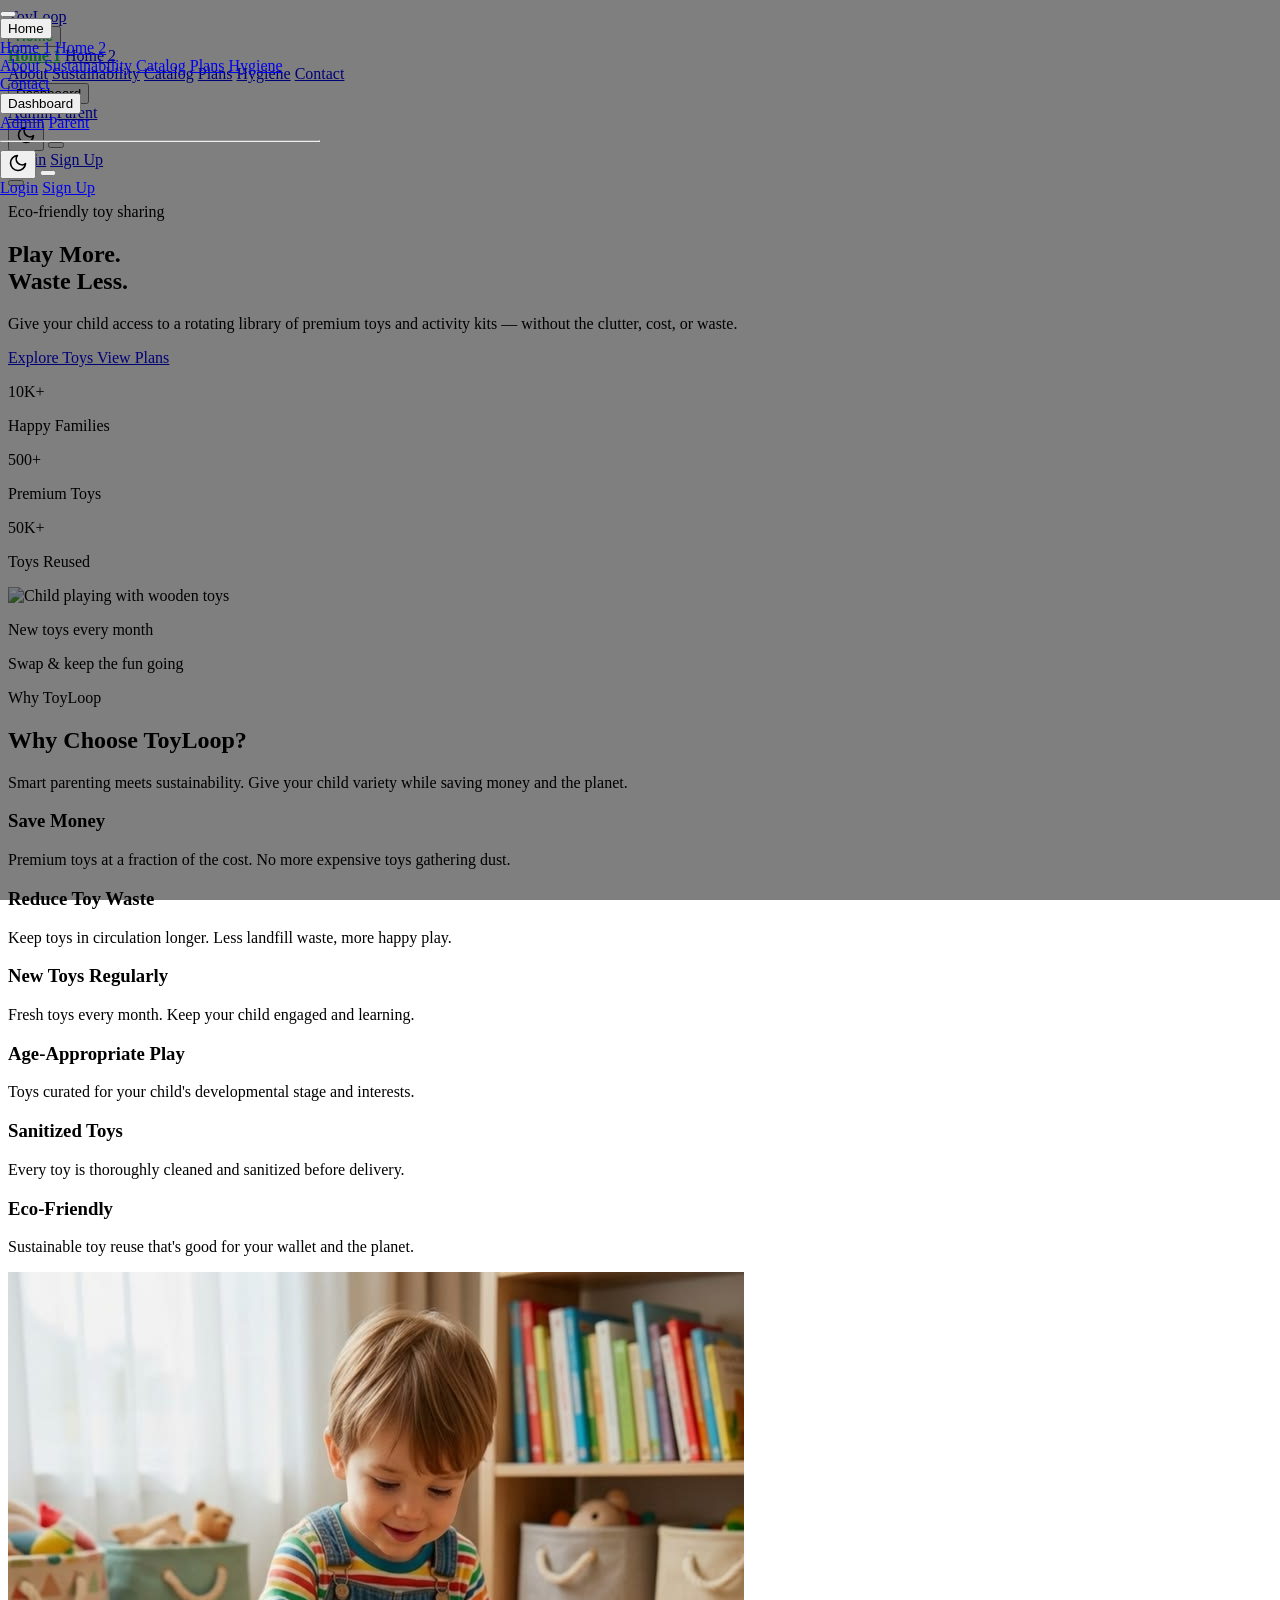
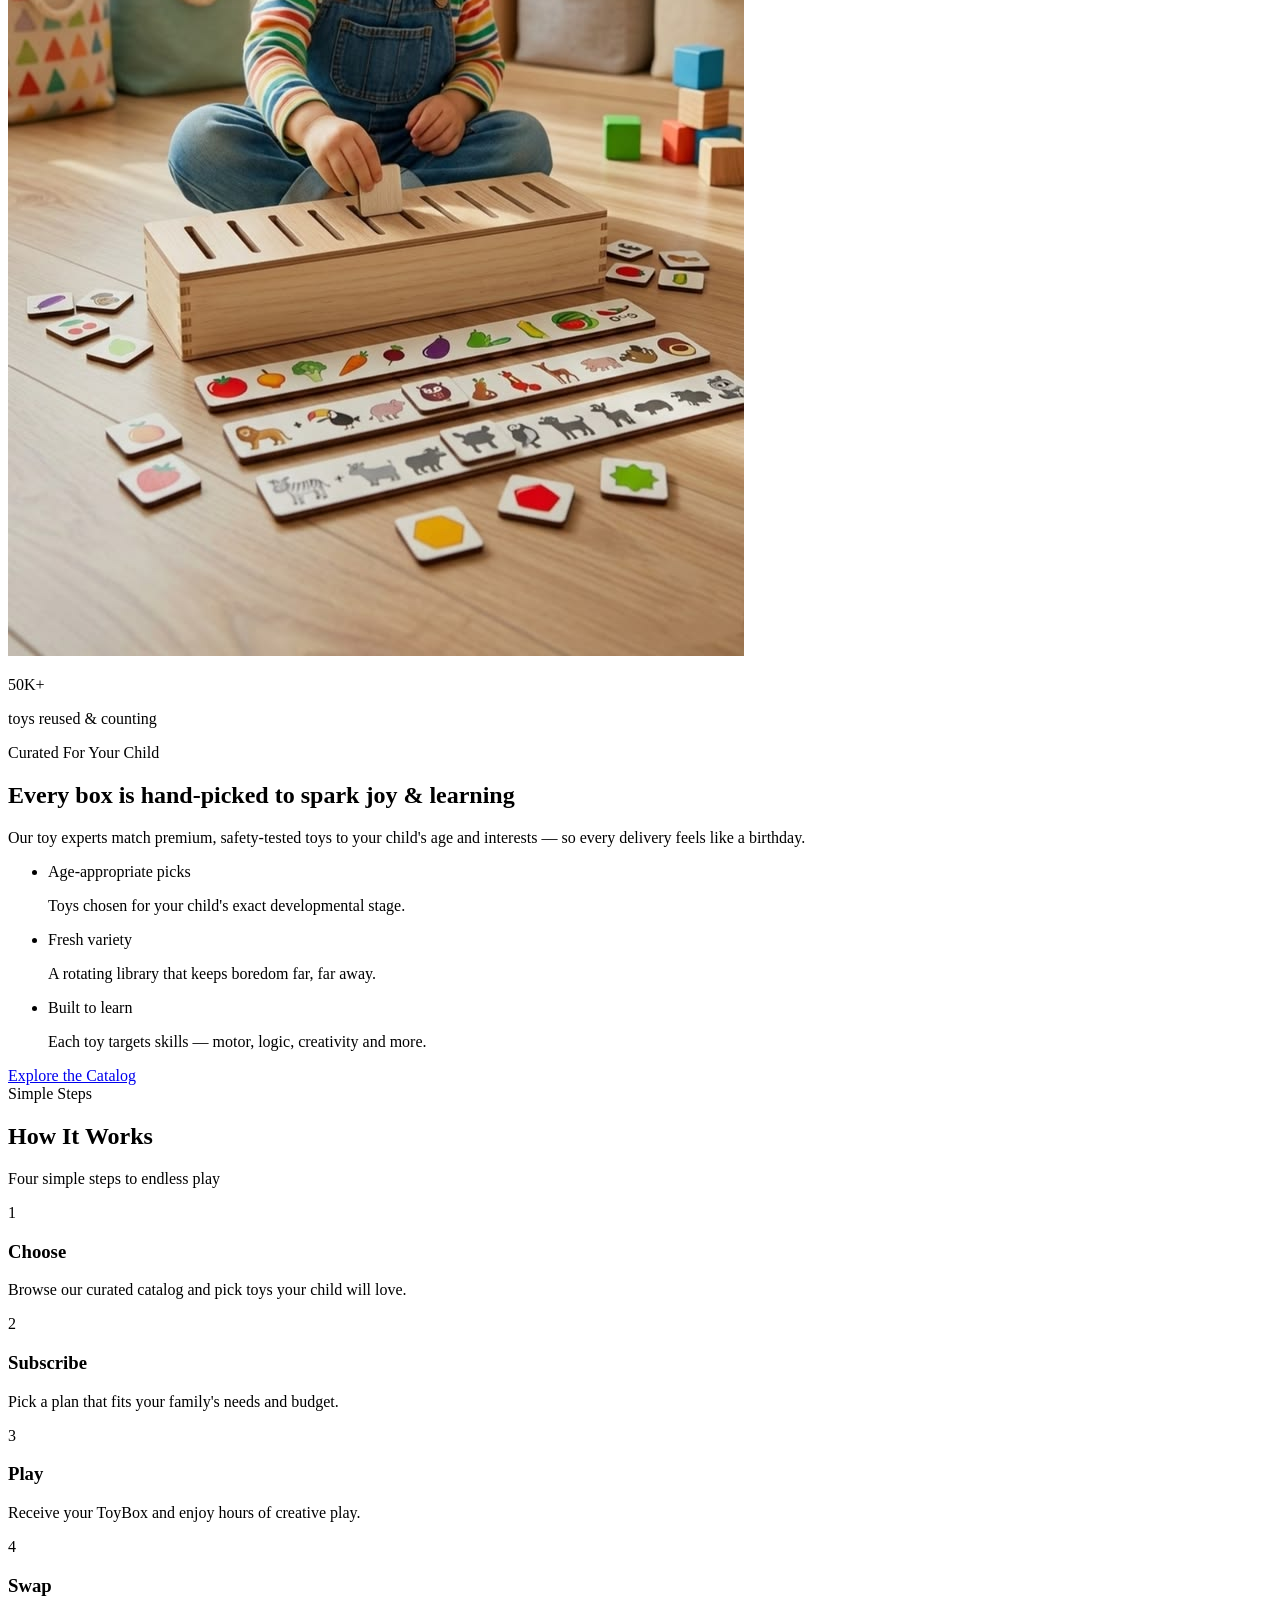
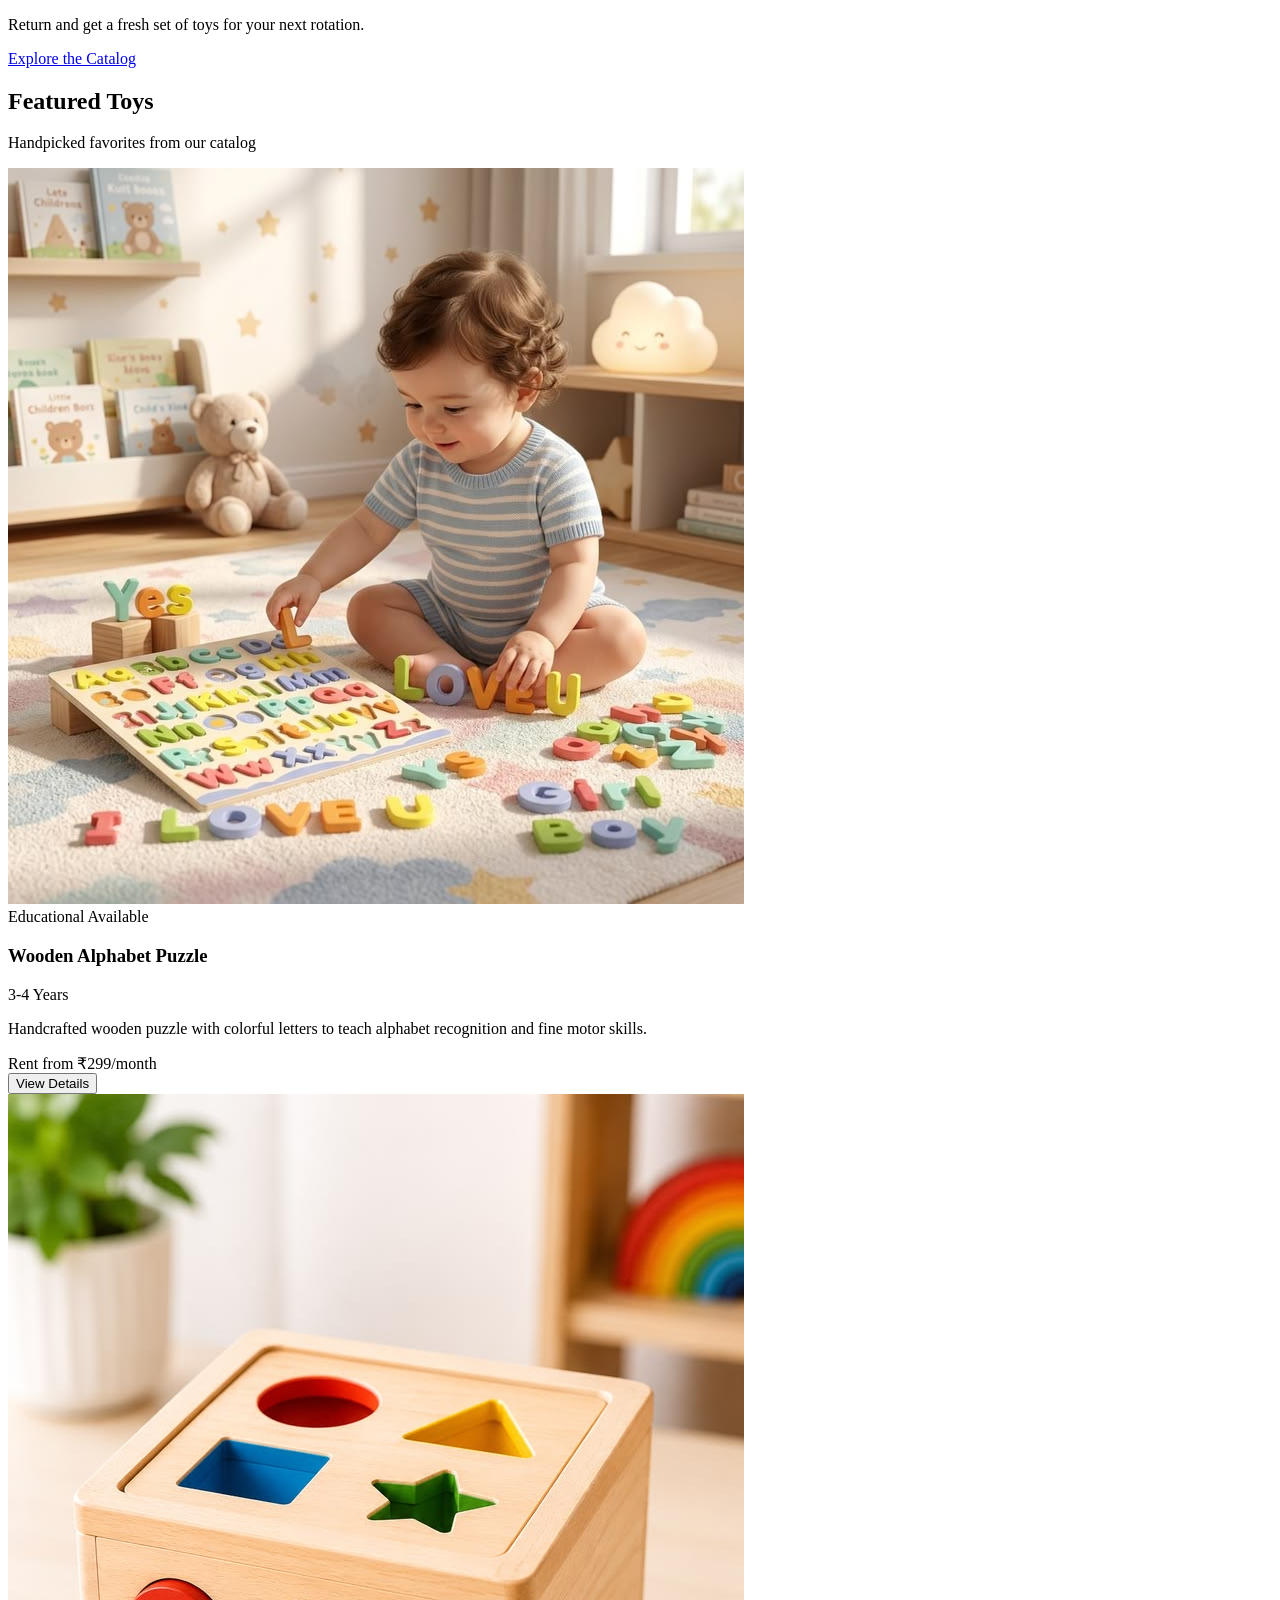
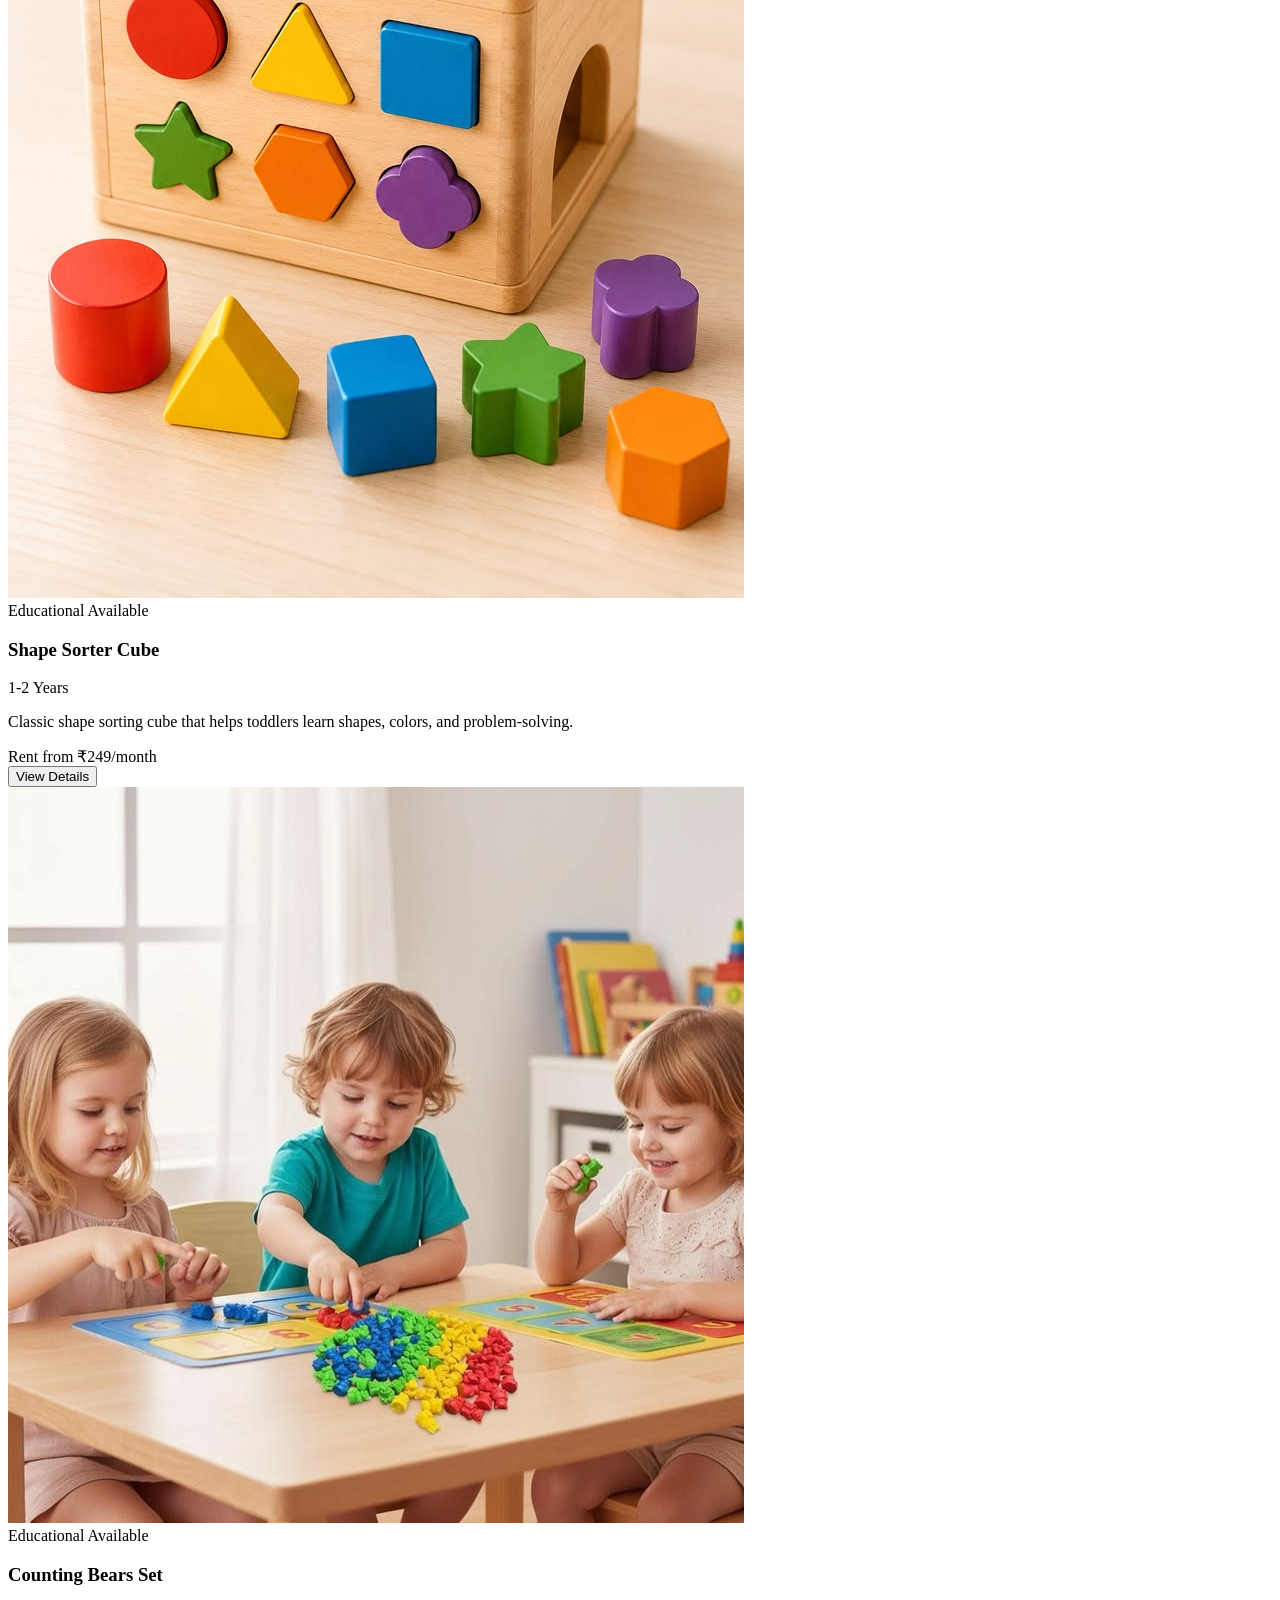
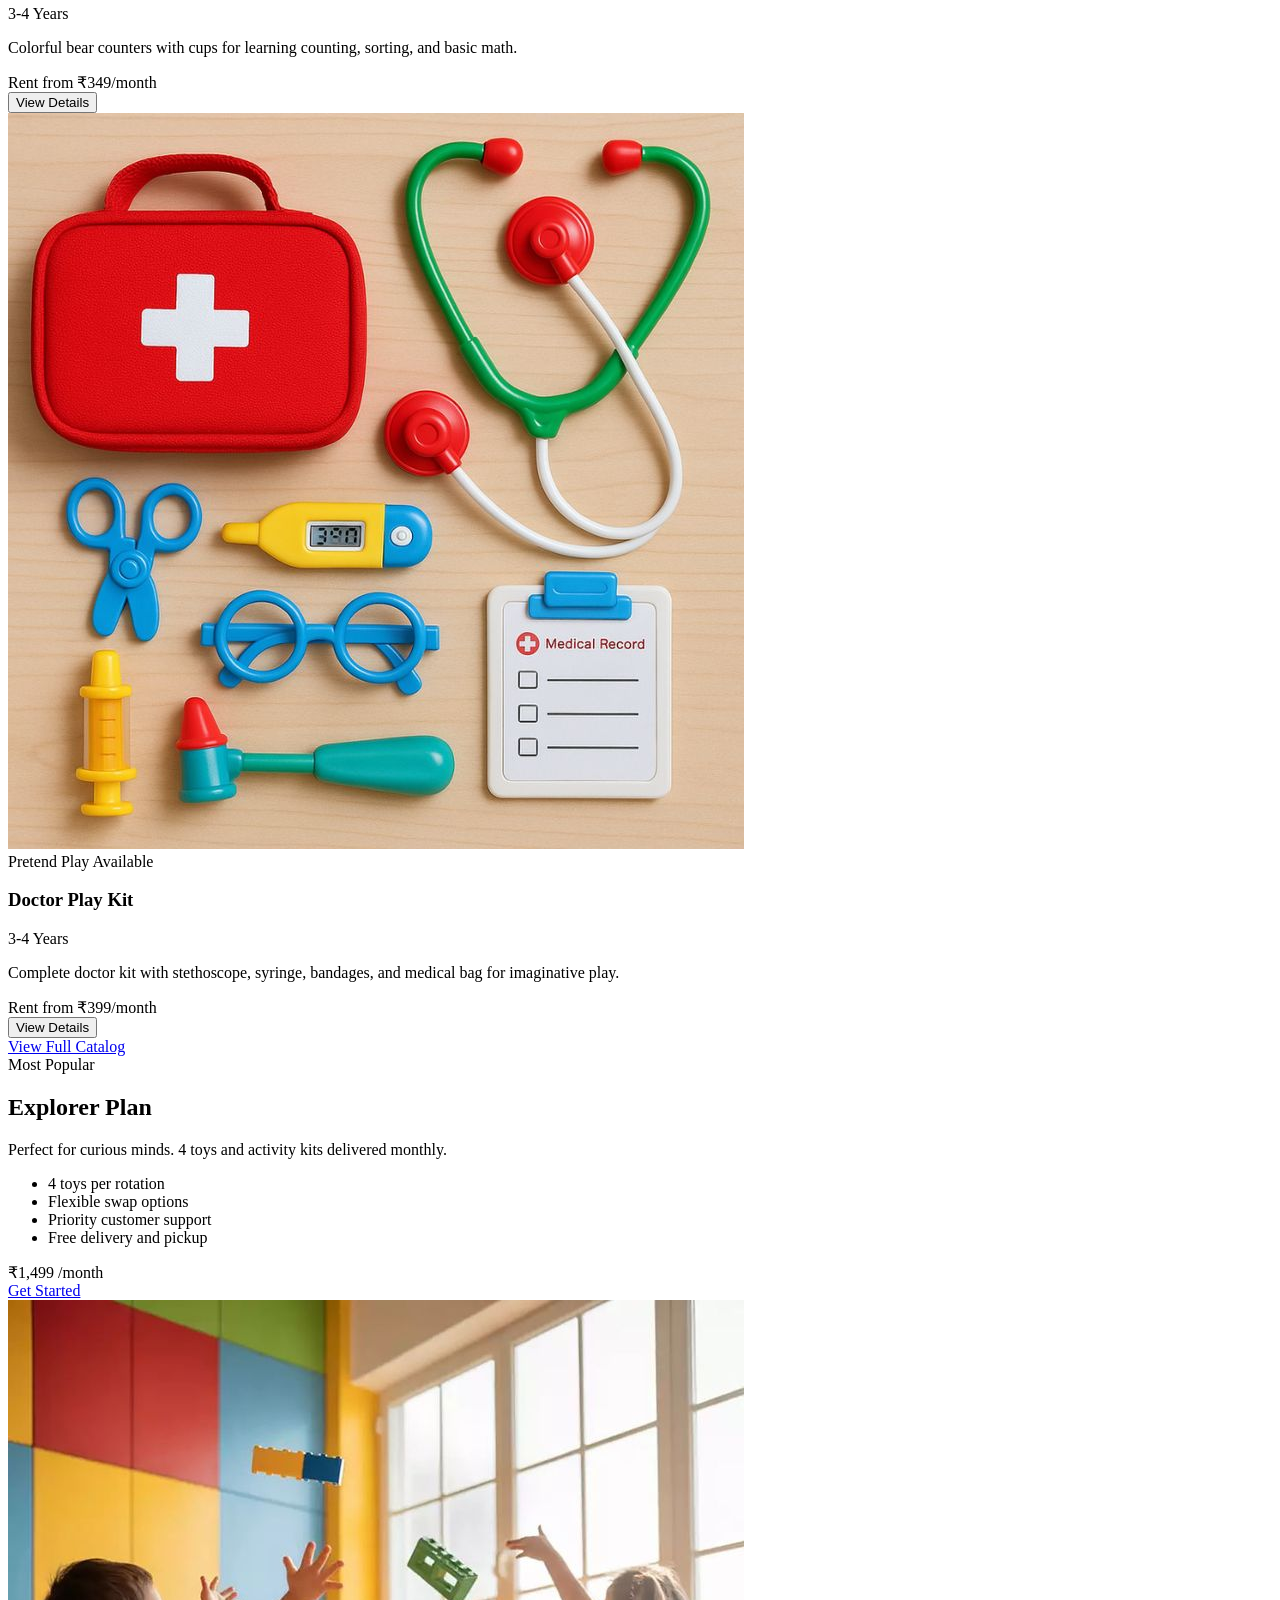
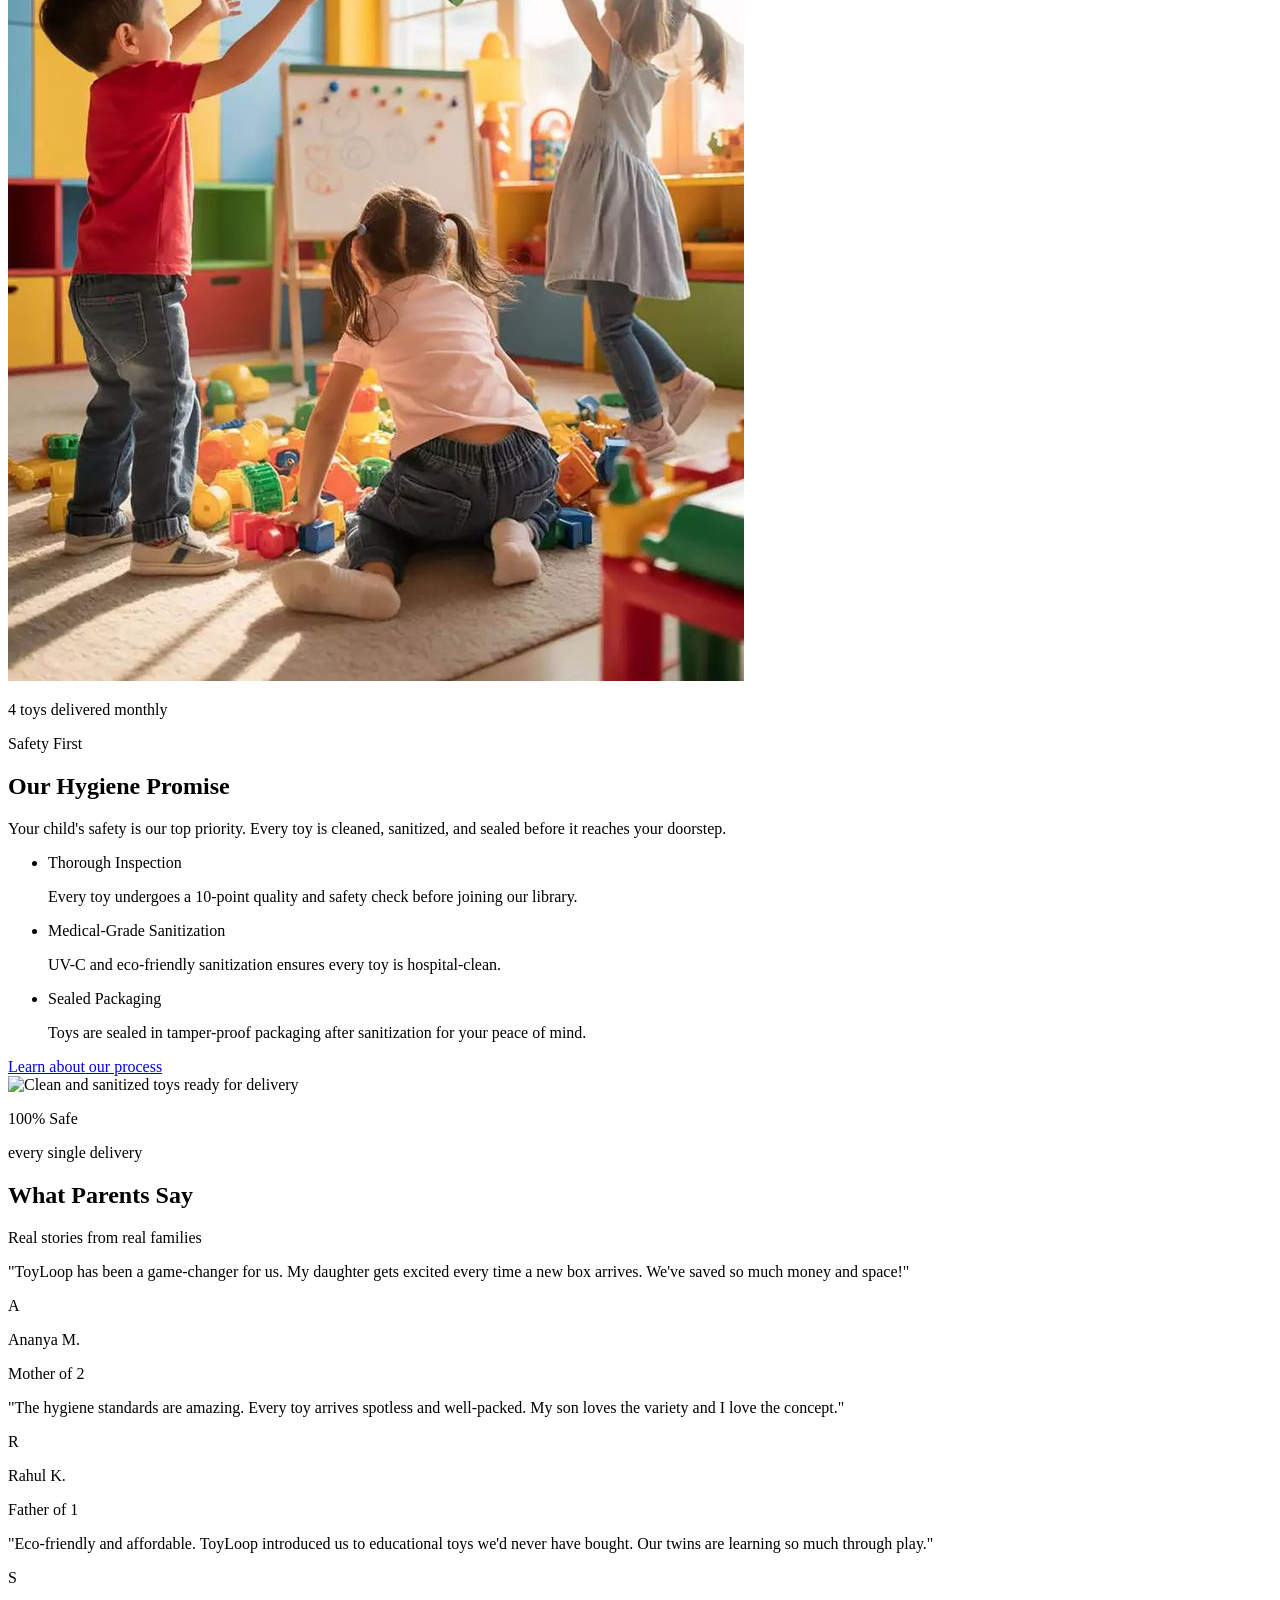
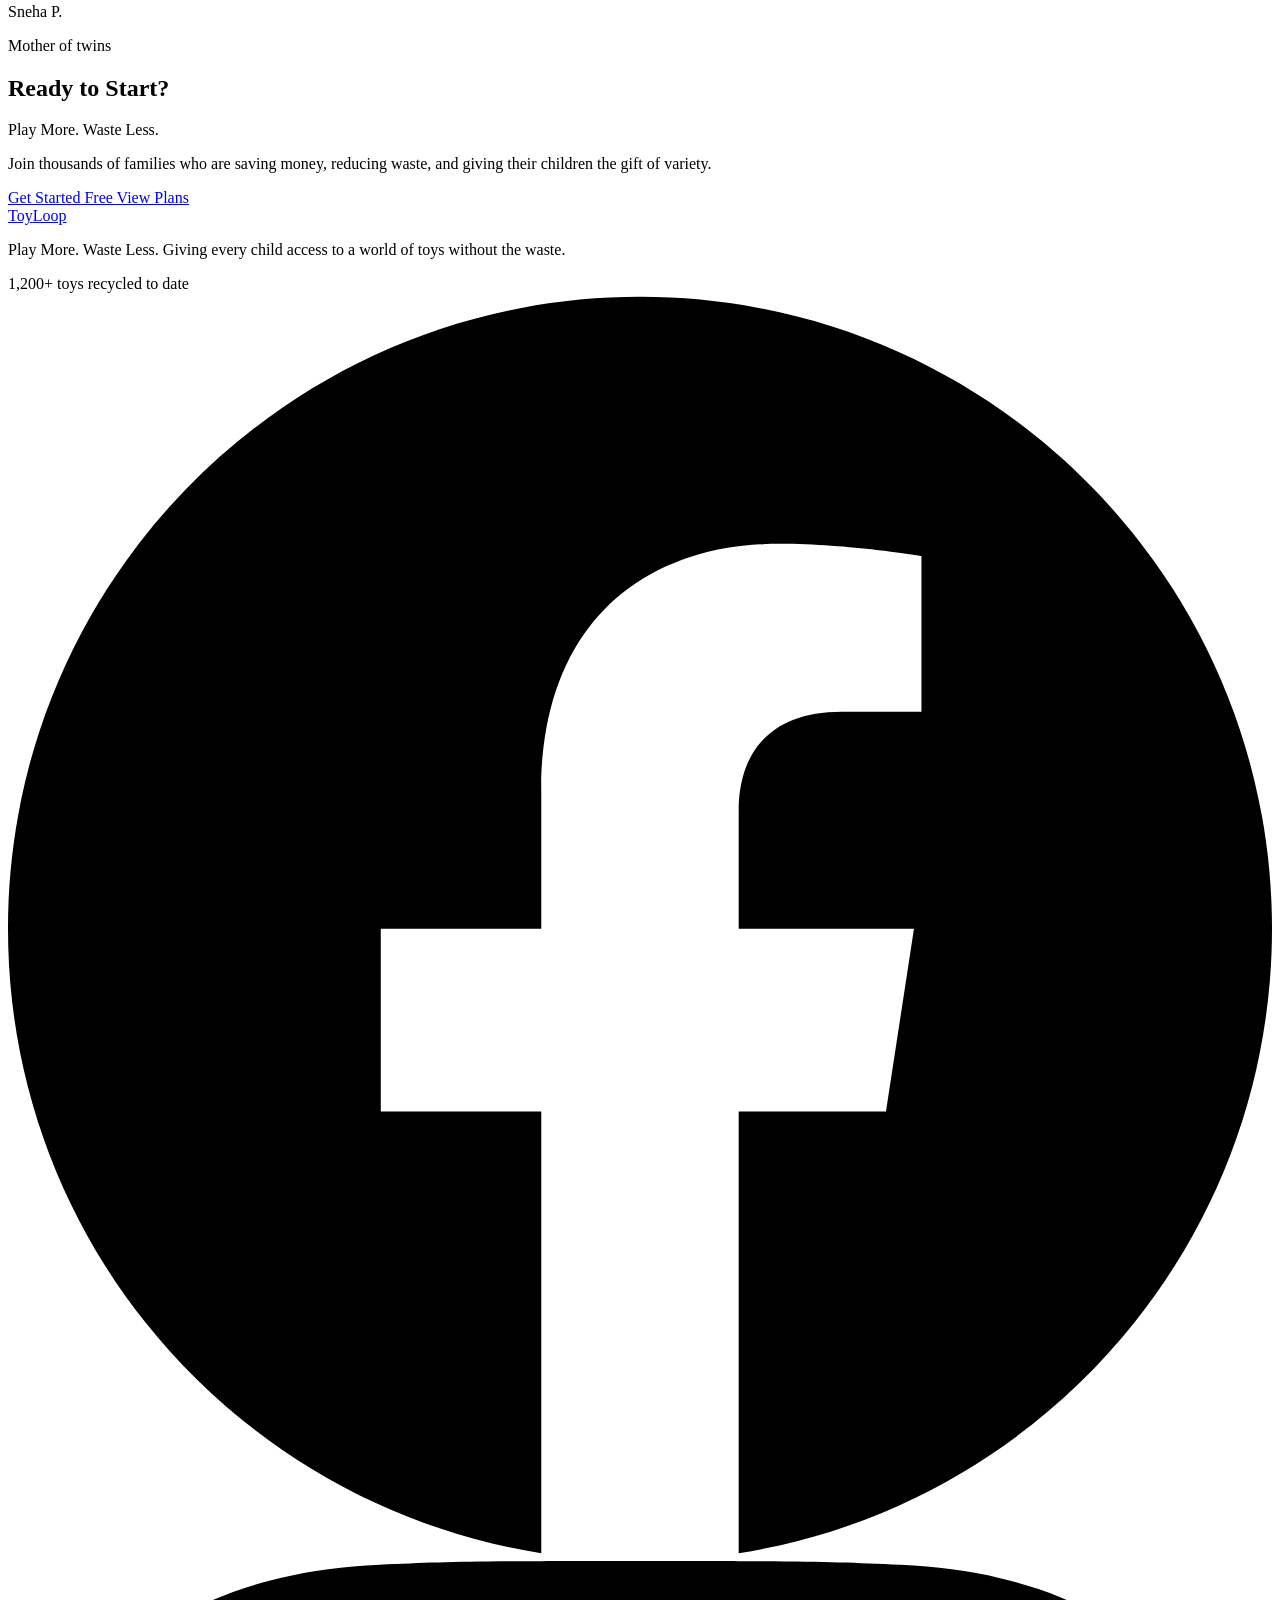
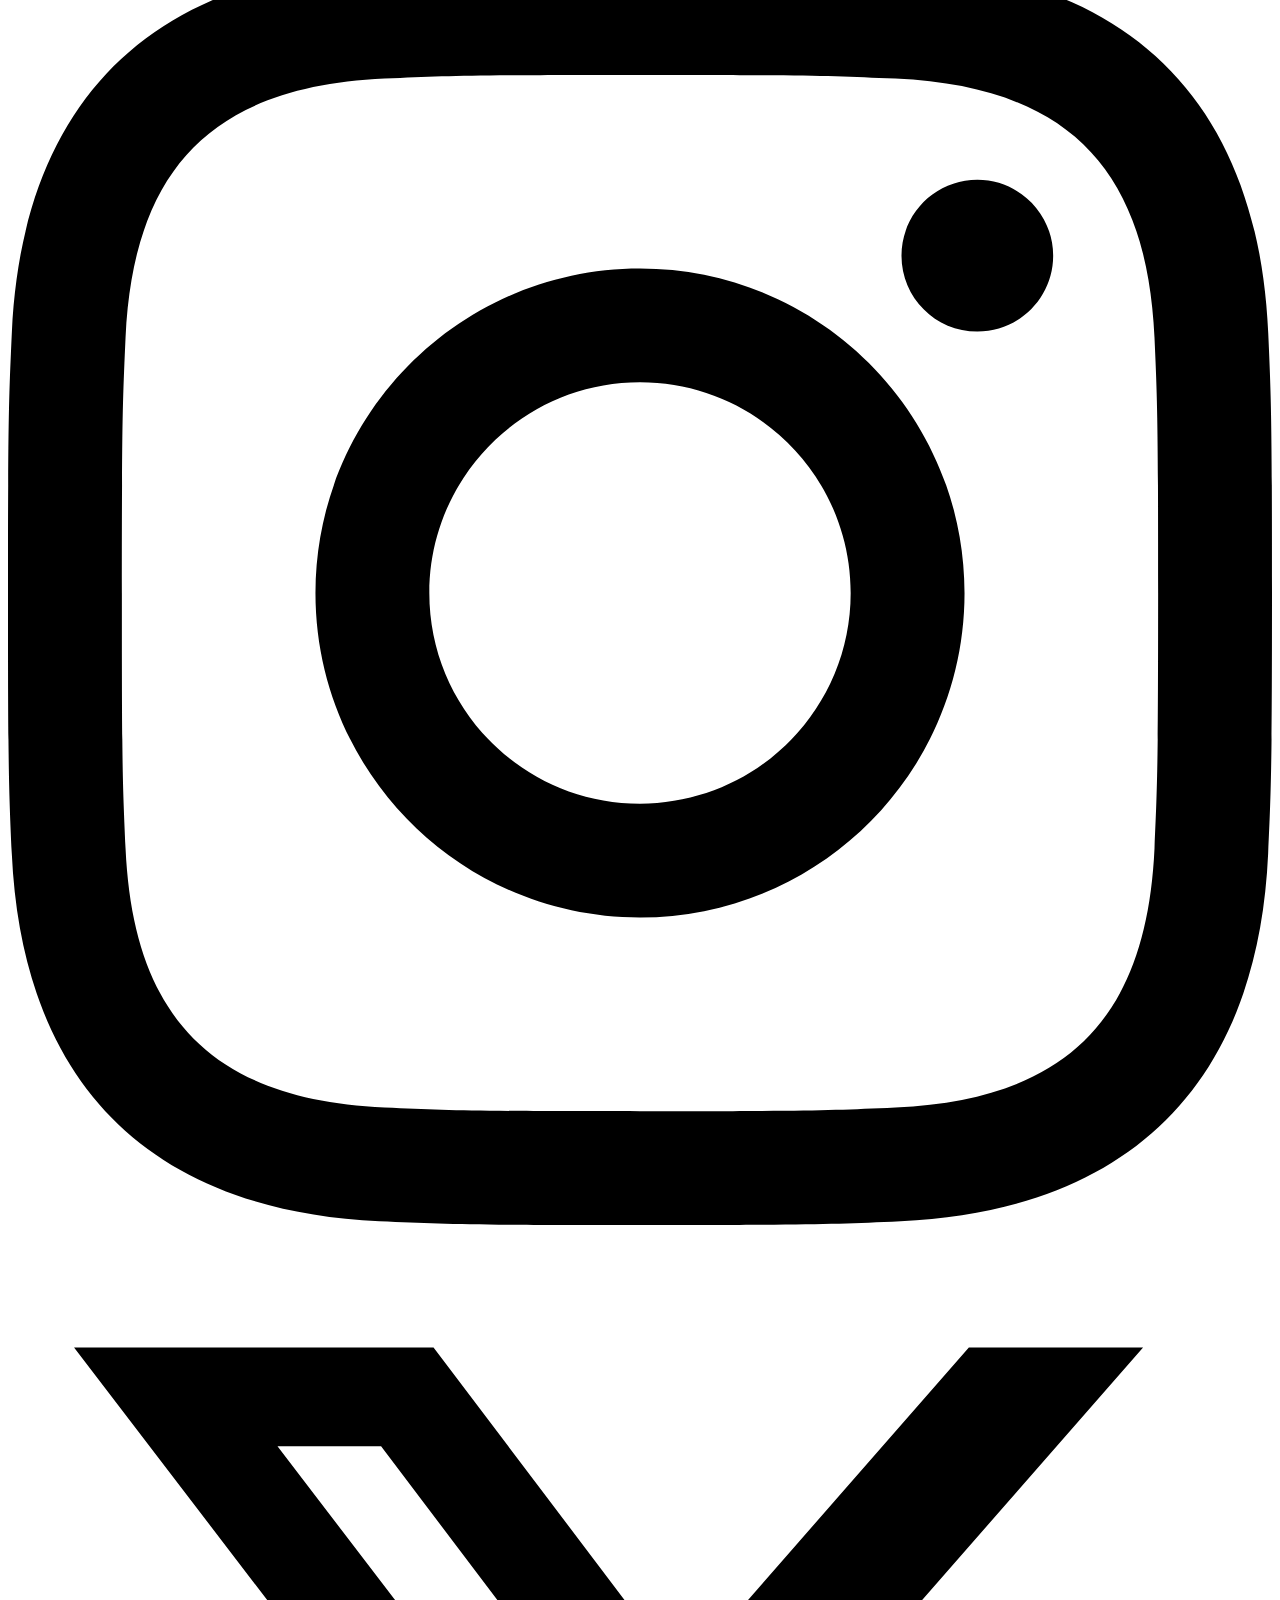
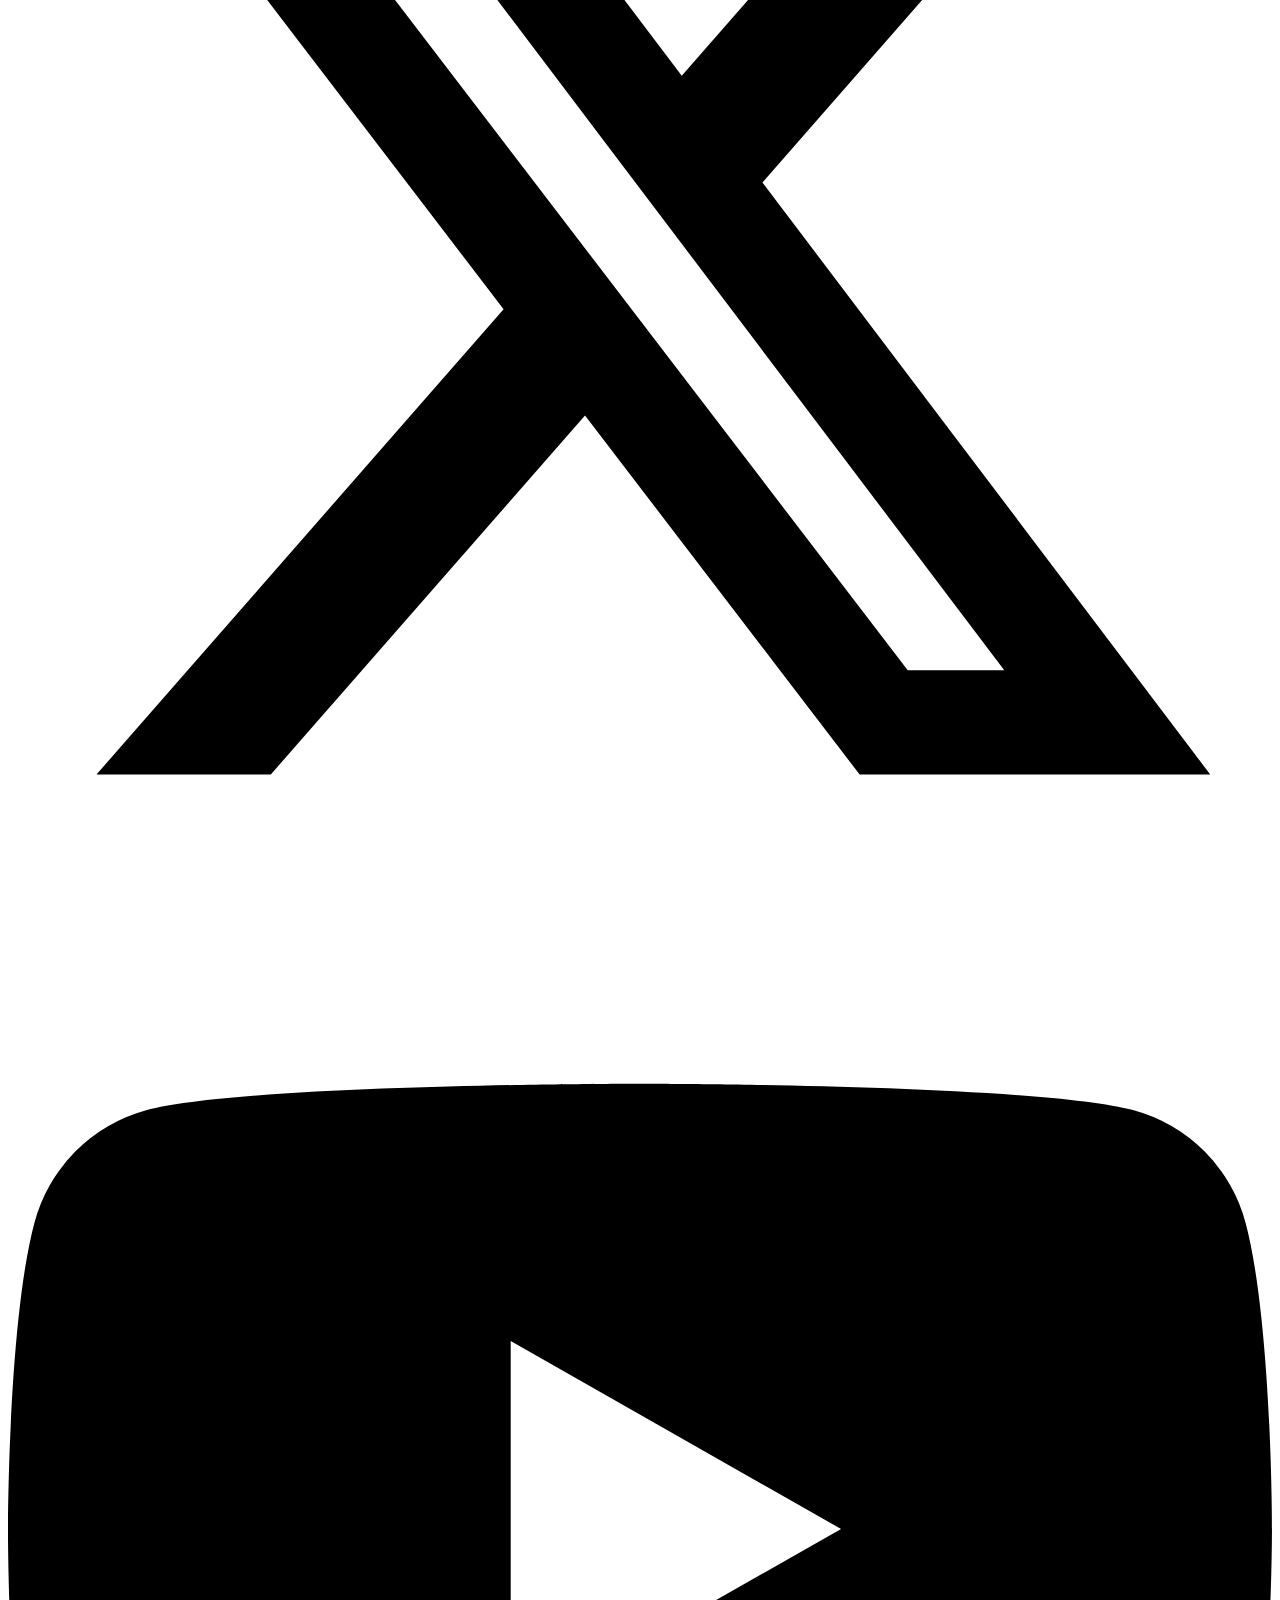
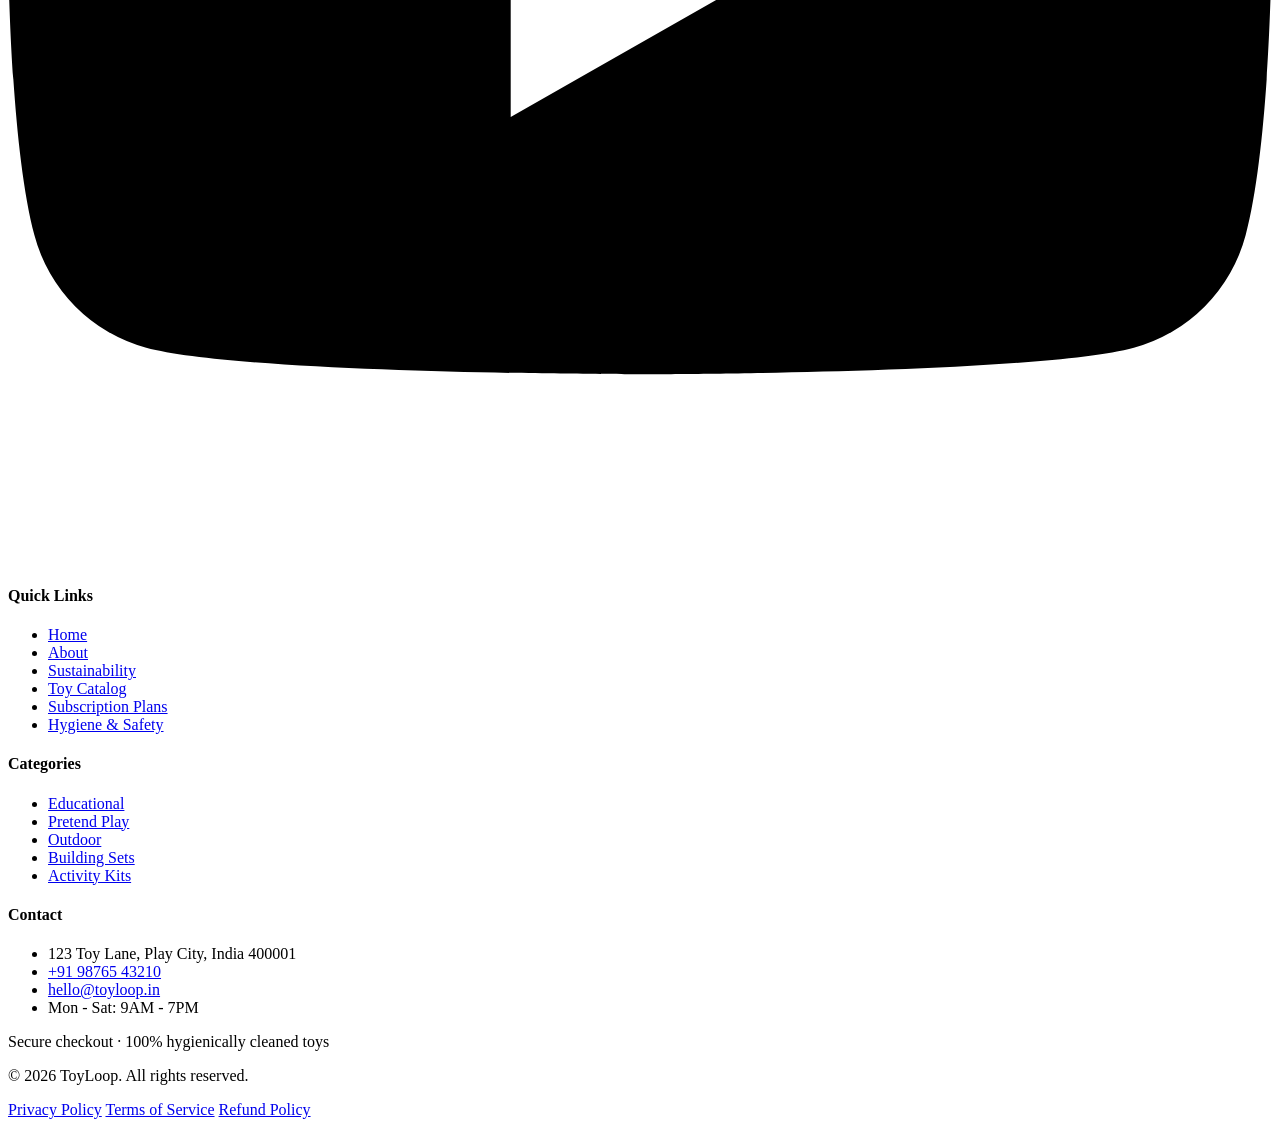
==== index.html @ cb1e356d "first commit" ====
﻿<!DOCTYPE html>
<html lang="en">
<head>
  <meta charset="UTF-8">
  <meta name="viewport" content="width=device-width, initial-scale=1.0">
  <title>ToyLoop — Play More. Waste Less.</title>
  <meta name="description" content="ToyLoop is a kids toy rental and activity kit subscription service. Save money, reduce waste, and give your child access to new toys every month.">
  <script src="https://cdn.tailwindcss.com"></script>
  <script>
    tailwind.config = {
      darkMode: 'class',
      theme: {
        extend: {
          colors: {
            primary: { 50:'#f0fdf4',100:'#dcfce7',200:'#bbf7d0',300:'#86efac',400:'#4ade80',500:'#22c55e',600:'#16a34a',700:'#15803d',800:'#166534',900:'#14532d' },
            sky: { 300:'#7dd3fc',400:'#38bdf8',500:'#0ea5e9',600:'#0284c7' },
            amber: { 300:'#fcd34d',400:'#fbbf24',500:'#f59e0b',600:'#d97706' }
          }
        }
      }
    }
  </script>
  <script>if(localStorage.getItem('toyloop_theme')==='dark'){document.documentElement.classList.add('dark')}</script>
  <script src="https://unpkg.com/lucide@latest"></script>
  <link rel="stylesheet" href="css/styles.css">
</head>
<body class="bg-white text-gray-800 antialiased">

  <!-- RUNNING TICKER - under navbar -->
  <div class="mt-16 bg-green-500 py-2.5 overflow-hidden">
    <div class="ticker-wrap">
      <div class="ticker">
        <span class="ticker-item"><i data-lucide="star" class="w-4 h-4 inline"></i> Play More. Waste Less.</span>
        <span class="ticker-item"><i data-lucide="recycle" class="w-4 h-4 inline"></i> 50,000+ Toys Reused</span>
        <span class="ticker-item"><i data-lucide="heart" class="w-4 h-4 inline"></i> 10,000+ Happy Families</span>
        <span class="ticker-item"><i data-lucide="shield-check" class="w-4 h-4 inline"></i> 100% Sanitized Toys</span>
        <span class="ticker-item"><i data-lucide="truck" class="w-4 h-4 inline"></i> Free Delivery & Pickup</span>
        <span class="ticker-item"><i data-lucide="leaf" class="w-4 h-4 inline"></i> Eco-Friendly & Sustainable</span>
        <span class="ticker-item"><i data-lucide="sparkles" class="w-4 h-4 inline"></i> New Toys Every Month</span>
        <span class="ticker-item"><i data-lucide="star" class="w-4 h-4 inline"></i> Play More. Waste Less.</span>
        <span class="ticker-item"><i data-lucide="recycle" class="w-4 h-4 inline"></i> 50,000+ Toys Reused</span>
        <span class="ticker-item"><i data-lucide="heart" class="w-4 h-4 inline"></i> 10,000+ Happy Families</span>
        <span class="ticker-item"><i data-lucide="shield-check" class="w-4 h-4 inline"></i> 100% Sanitized Toys</span>
        <span class="ticker-item"><i data-lucide="truck" class="w-4 h-4 inline"></i> Free Delivery & Pickup</span>
        <span class="ticker-item"><i data-lucide="leaf" class="w-4 h-4 inline"></i> Eco-Friendly & Sustainable</span>
        <span class="ticker-item"><i data-lucide="sparkles" class="w-4 h-4 inline"></i> New Toys Every Month</span>
      </div>
    </div>
  </div>

  <!-- HERO -->
  <section class="relative min-h-[calc(100vh-7rem)] pt-10 lg:pt-14 overflow-hidden bg-white dark:bg-gray-900">
    <div class="absolute inset-0 bg-cover bg-center bg-no-repeat opacity-75" style="background-image: url('assets/images/home1heroimage.jpg');"></div>
    <div class="absolute inset-0 bg-gradient-to-r from-black/35 via-black/15 to-transparent"></div>
    <div class="absolute inset-0 bg-gradient-to-t from-black/30 to-transparent"></div>
    <div class="absolute inset-0 bg-gradient-to-br from-black/15 via-transparent to-black/20"></div>
    <div class="absolute inset-0 bg-gradient-to-b from-black/40 via-black/20 to-black/45"></div>
    <div class="max-w-7xl mx-auto px-4 sm:px-6 lg:px-8 pt-4 pb-16 lg:pt-8 lg:pb-20 relative z-10">
      <div class="grid grid-cols-1 lg:grid-cols-2 gap-12 items-center">
        <div class="animate-fade-in-up">
          <div class="inline-flex items-center gap-2 bg-black/40 dark:bg-gray-800/80 backdrop-blur-md rounded-full px-4 py-2 mb-6 shadow-sm">
            <i data-lucide="leaf" class="w-4 h-4 text-green-400"></i>
            <span class="text-sm font-medium text-green-300">Eco-friendly toy sharing</span>
          </div>
          <h1 class="text-4xl sm:text-5xl lg:text-6xl font-bold text-white leading-tight mb-6">
            Play More.<br><span class="text-green-400">Waste Less.</span>
          </h1>
          <p class="text-lg text-gray-100 dark:text-gray-200 mb-8 max-w-lg leading-relaxed">
            Give your child access to a rotating library of premium toys and activity kits — without the clutter, cost, or waste.
          </p>
          <div class="flex flex-col sm:flex-row gap-4">
            <a href="catalog.html" class="bg-green-500 hover:bg-green-600 text-white px-8 py-4 rounded-full font-bold text-lg transition-all hover:shadow-xl hover:shadow-green-200 flex items-center justify-center gap-2">
              <i data-lucide="search" class="w-5 h-5"></i> Explore Toys
            </a>
            <a href="plans.html" class="bg-white hover:bg-gray-50 dark:bg-gray-800 dark:hover:bg-gray-700 text-gray-800 dark:text-white px-8 py-4 rounded-full font-bold text-lg transition-all shadow-md hover:shadow-lg border border-gray-200 dark:border-gray-700 flex items-center justify-center gap-2">
              <i data-lucide="credit-card" class="w-5 h-5"></i> View Plans
            </a>
          </div>
          <div class="flex items-center flex-wrap gap-x-6 gap-y-3 mt-10">
            <div class="text-center"><p class="text-2xl font-bold text-white">10K+</p><p class="text-xs text-gray-200 dark:text-gray-400">Happy Families</p></div>
            <div class="w-px h-10 bg-white/40 dark:bg-gray-600"></div>
            <div class="text-center"><p class="text-2xl font-bold text-white">500+</p><p class="text-xs text-gray-200 dark:text-gray-400">Premium Toys</p></div>
            <div class="w-px h-10 bg-white/40 dark:bg-gray-600"></div>
            <div class="text-center"><p class="text-2xl font-bold text-white">50K+</p><p class="text-xs text-gray-200 dark:text-gray-400">Toys Reused</p></div>
          </div>
        </div>
        <div class="relative animate-slide-right hidden lg:flex items-center justify-center">
          <div class="absolute -top-10 -right-6 w-72 h-72 bg-green-400/20 dark:bg-green-500/10 rounded-full blur-3xl"></div>
          <div class="absolute -bottom-10 -left-6 w-60 h-60 bg-sky-400/20 dark:bg-sky-500/10 rounded-full blur-3xl"></div>
          <div class="relative w-full max-w-sm">
            <img src="https://images.unsplash.com/photo-1596461404969-9ae70f2830c1?w=800&h=900&fit=crop&crop=faces" alt="Child playing with wooden toys" class="w-full h-[480px] object-cover rounded-3xl shadow-2xl border-4 border-white/20">
            <div class="absolute -bottom-5 left-1/2 -translate-x-1/2 bg-white dark:bg-gray-800 rounded-2xl px-5 py-4 shadow-xl flex items-center gap-3 animate-float">
              <div class="w-11 h-11 bg-green-100 dark:bg-green-500/20 rounded-full flex items-center justify-center flex-shrink-0">
                <i data-lucide="sparkles" class="w-5 h-5 text-green-600 dark:text-green-400"></i>
              </div>
              <div>
                <p class="font-bold text-gray-800 dark:text-white text-sm leading-tight">New toys every month</p>
                <p class="text-xs text-gray-500 dark:text-gray-400">Swap & keep the fun going</p>
              </div>
            </div>
          </div>
        </div>
      </div>
    </div>
  </section>

  <!-- BENEFITS -->
  <section class="py-20 lg:py-28 bg-white">
    <div class="max-w-7xl mx-auto px-4 sm:px-6 lg:px-8">
      <div class="text-center mb-14 lg:mb-16 reveal">
        <span class="inline-block bg-green-50 text-green-600 text-xs font-bold uppercase tracking-wider rounded-full px-4 py-1.5 mb-4">Why ToyLoop</span>
        <h2 class="text-3xl sm:text-4xl font-bold text-gray-900">Why Choose ToyLoop?</h2>
        <p class="text-gray-600 max-w-2xl mx-auto mt-4">Smart parenting meets sustainability. Give your child variety while saving money and the planet.</p>
      </div>
      <div class="grid grid-cols-1 sm:grid-cols-2 lg:grid-cols-3 gap-6 lg:gap-8 stagger-children">
        <div class="bg-white rounded-3xl border border-gray-100 shadow-sm p-8 hover:shadow-xl hover:-translate-y-1 transition-all group">
          <div class="w-14 h-14 bg-green-50 rounded-2xl flex items-center justify-center mb-5 group-hover:scale-110 transition-transform"><i data-lucide="wallet" class="w-7 h-7 text-green-600"></i></div>
          <h3 class="font-bold text-lg text-gray-800 mb-2">Save Money</h3>
          <p class="text-gray-600 text-sm leading-relaxed">Premium toys at a fraction of the cost. No more expensive toys gathering dust.</p>
        </div>
        <div class="bg-white rounded-3xl border border-gray-100 shadow-sm p-8 hover:shadow-xl hover:-translate-y-1 transition-all group">
          <div class="w-14 h-14 bg-sky-50 rounded-2xl flex items-center justify-center mb-5 group-hover:scale-110 transition-transform"><i data-lucide="recycle" class="w-7 h-7 text-sky-500"></i></div>
          <h3 class="font-bold text-lg text-gray-800 mb-2">Reduce Toy Waste</h3>
          <p class="text-gray-600 text-sm leading-relaxed">Keep toys in circulation longer. Less landfill waste, more happy play.</p>
        </div>
        <div class="bg-white rounded-3xl border border-gray-100 shadow-sm p-8 hover:shadow-xl hover:-translate-y-1 transition-all group">
          <div class="w-14 h-14 bg-amber-50 rounded-2xl flex items-center justify-center mb-5 group-hover:scale-110 transition-transform"><i data-lucide="sparkles" class="w-7 h-7 text-amber-500"></i></div>
          <h3 class="font-bold text-lg text-gray-800 mb-2">New Toys Regularly</h3>
          <p class="text-gray-600 text-sm leading-relaxed">Fresh toys every month. Keep your child engaged and learning.</p>
        </div>
        <div class="bg-white rounded-3xl border border-gray-100 shadow-sm p-8 hover:shadow-xl hover:-translate-y-1 transition-all group">
          <div class="w-14 h-14 bg-purple-50 rounded-2xl flex items-center justify-center mb-5 group-hover:scale-110 transition-transform"><i data-lucide="target" class="w-7 h-7 text-purple-500"></i></div>
          <h3 class="font-bold text-lg text-gray-800 mb-2">Age-Appropriate Play</h3>
          <p class="text-gray-600 text-sm leading-relaxed">Toys curated for your child's developmental stage and interests.</p>
        </div>
        <div class="bg-white rounded-3xl border border-gray-100 shadow-sm p-8 hover:shadow-xl hover:-translate-y-1 transition-all group">
          <div class="w-14 h-14 bg-rose-50 rounded-2xl flex items-center justify-center mb-5 group-hover:scale-110 transition-transform"><i data-lucide="shield-check" class="w-7 h-7 text-rose-500"></i></div>
          <h3 class="font-bold text-lg text-gray-800 mb-2">Sanitized Toys</h3>
          <p class="text-gray-600 text-sm leading-relaxed">Every toy is thoroughly cleaned and sanitized before delivery.</p>
        </div>
        <div class="bg-white rounded-3xl border border-gray-100 shadow-sm p-8 hover:shadow-xl hover:-translate-y-1 transition-all group">
          <div class="w-14 h-14 bg-teal-50 rounded-2xl flex items-center justify-center mb-5 group-hover:scale-110 transition-transform"><i data-lucide="leaf" class="w-7 h-7 text-teal-500"></i></div>
          <h3 class="font-bold text-lg text-gray-800 mb-2">Eco-Friendly</h3>
          <p class="text-gray-600 text-sm leading-relaxed">Sustainable toy reuse that's good for your wallet and the planet.</p>
        </div>
      </div>
    </div>
  </section>

  <!-- CURATED BOX - image based -->
  <section class="py-20 lg:py-28 bg-gray-50 overflow-hidden">
    <div class="max-w-7xl mx-auto px-4 sm:px-6 lg:px-8">
      <div class="grid grid-cols-1 lg:grid-cols-2 gap-12 lg:gap-16 items-center">
        <div class="relative reveal">
          <div class="absolute -top-8 -left-8 w-56 h-56 bg-green-200/40 dark:bg-green-500/10 rounded-full blur-3xl"></div>
          <div class="absolute -bottom-8 -right-8 w-64 h-64 bg-sky-200/40 dark:bg-sky-500/10 rounded-full blur-3xl"></div>
          <img src="assets/images/Every%20box%20is%20hand-picked%20to%20spark%20joy%20%26%20learning.jpg" alt="Child playing with toys" class="relative w-full h-[420px] lg:h-[520px] object-cover rounded-3xl shadow-2xl">
          <div class="absolute -bottom-6 right-6 bg-white rounded-2xl px-6 py-4 shadow-xl flex items-center gap-3 animate-float">
            <div class="w-11 h-11 bg-green-50 rounded-full flex items-center justify-center flex-shrink-0"><i data-lucide="refresh-cw" class="w-5 h-5 text-green-600"></i></div>
            <div><p class="font-bold text-gray-800 text-lg leading-none">50K+</p><p class="text-xs text-gray-500 mt-0.5">toys reused & counting</p></div>
          </div>
        </div>
        <div class="reveal">
          <span class="inline-block bg-green-50 text-green-600 text-xs font-bold uppercase tracking-wider rounded-full px-4 py-1.5 mb-4">Curated For Your Child</span>
          <h2 class="text-3xl sm:text-4xl font-bold text-gray-900 leading-tight mb-4">Every box is hand-picked to spark joy & learning</h2>
          <p class="text-gray-600 mb-8 leading-relaxed">Our toy experts match premium, safety-tested toys to your child's age and interests — so every delivery feels like a birthday.</p>
          <ul class="space-y-4 mb-8">
            <li class="flex items-start gap-3">
              <div class="w-6 h-6 bg-green-100 rounded-full flex items-center justify-center mt-0.5 flex-shrink-0"><i data-lucide="check" class="w-3.5 h-3.5 text-green-600"></i></div>
              <div><p class="font-semibold text-gray-800 text-sm">Age-appropriate picks</p><p class="text-gray-600 text-sm">Toys chosen for your child's exact developmental stage.</p></div>
            </li>
            <li class="flex items-start gap-3">
              <div class="w-6 h-6 bg-green-100 rounded-full flex items-center justify-center mt-0.5 flex-shrink-0"><i data-lucide="check" class="w-3.5 h-3.5 text-green-600"></i></div>
              <div><p class="font-semibold text-gray-800 text-sm">Fresh variety</p><p class="text-gray-600 text-sm">A rotating library that keeps boredom far, far away.</p></div>
            </li>
            <li class="flex items-start gap-3">
              <div class="w-6 h-6 bg-green-100 rounded-full flex items-center justify-center mt-0.5 flex-shrink-0"><i data-lucide="check" class="w-3.5 h-3.5 text-green-600"></i></div>
              <div><p class="font-semibold text-gray-800 text-sm">Built to learn</p><p class="text-gray-600 text-sm">Each toy targets skills — motor, logic, creativity and more.</p></div>
            </li>
          </ul>
          <a href="catalog.html" class="inline-flex items-center gap-2 bg-green-500 hover:bg-green-600 text-white px-8 py-4 rounded-full font-bold transition-all hover:shadow-xl hover:shadow-green-200">
            Explore the Catalog <i data-lucide="arrow-right" class="w-5 h-5"></i>
          </a>
        </div>
      </div>
    </div>
  </section>

  <!-- HOW IT WORKS -->
  <section class="py-20 lg:py-28 bg-white">
    <div class="max-w-7xl mx-auto px-4 sm:px-6 lg:px-8">
      <div class="text-center mb-14 lg:mb-16 reveal">
        <span class="inline-block bg-green-50 text-green-600 text-xs font-bold uppercase tracking-wider rounded-full px-4 py-1.5 mb-4">Simple Steps</span>
        <h2 class="text-3xl sm:text-4xl font-bold text-gray-900">How It Works</h2>
        <p class="text-gray-600 max-w-xl mx-auto mt-4">Four simple steps to endless play</p>
      </div>
      <div class="grid grid-cols-1 sm:grid-cols-2 lg:grid-cols-4 gap-6 lg:gap-8 stagger-children">
        <div class="relative text-center bg-gray-50 rounded-3xl p-8 border border-gray-100 shadow-sm hover:shadow-xl hover:-translate-y-1 transition-all group">
          <span class="absolute top-4 right-6 text-5xl font-black text-gray-100 group-hover:text-green-100 transition-colors">1</span>
          <div class="w-20 h-20 bg-green-500 rounded-2xl flex items-center justify-center mx-auto mb-5 shadow-lg shadow-green-200 group-hover:scale-110 transition-transform">
            <i data-lucide="list" class="w-9 h-9 text-white"></i>
          </div>
          <h3 class="font-bold text-lg text-gray-800 mb-2">Choose</h3>
          <p class="text-gray-600 text-sm">Browse our curated catalog and pick toys your child will love.</p>
        </div>
        <div class="relative text-center bg-gray-50 rounded-3xl p-8 border border-gray-100 shadow-sm hover:shadow-xl hover:-translate-y-1 transition-all group">
          <span class="absolute top-4 right-6 text-5xl font-black text-gray-100 group-hover:text-sky-100 transition-colors">2</span>
          <div class="w-20 h-20 bg-sky-500 rounded-2xl flex items-center justify-center mx-auto mb-5 shadow-lg shadow-sky-200 group-hover:scale-110 transition-transform">
            <i data-lucide="credit-card" class="w-9 h-9 text-white"></i>
          </div>
          <h3 class="font-bold text-lg text-gray-800 mb-2">Subscribe</h3>
          <p class="text-gray-600 text-sm">Pick a plan that fits your family's needs and budget.</p>
        </div>
        <div class="relative text-center bg-gray-50 rounded-3xl p-8 border border-gray-100 shadow-sm hover:shadow-xl hover:-translate-y-1 transition-all group">
          <span class="absolute top-4 right-6 text-5xl font-black text-gray-100 group-hover:text-amber-100 transition-colors">3</span>
          <div class="w-20 h-20 bg-amber-500 rounded-2xl flex items-center justify-center mx-auto mb-5 shadow-lg shadow-amber-200 group-hover:scale-110 transition-transform">
            <i data-lucide="smile" class="w-9 h-9 text-white"></i>
          </div>
          <h3 class="font-bold text-lg text-gray-800 mb-2">Play</h3>
          <p class="text-gray-600 text-sm">Receive your ToyBox and enjoy hours of creative play.</p>
        </div>
        <div class="relative text-center bg-gray-50 rounded-3xl p-8 border border-gray-100 shadow-sm hover:shadow-xl hover:-translate-y-1 transition-all group">
          <span class="absolute top-4 right-6 text-5xl font-black text-gray-100 group-hover:text-purple-100 transition-colors">4</span>
          <div class="w-20 h-20 bg-purple-500 rounded-2xl flex items-center justify-center mx-auto mb-5 shadow-lg shadow-purple-200 group-hover:scale-110 transition-transform">
            <i data-lucide="refresh-cw" class="w-9 h-9 text-white"></i>
          </div>
          <h3 class="font-bold text-lg text-gray-800 mb-2">Swap</h3>
          <p class="text-gray-600 text-sm">Return and get a fresh set of toys for your next rotation.</p>
        </div>
      </div>
      <div class="text-center mt-12">
        <a href="catalog.html" class="inline-flex items-center gap-2 text-green-600 font-semibold hover:text-green-700 transition-colors">
          Explore the Catalog <i data-lucide="arrow-right" class="w-4 h-4"></i>
        </a>
      </div>
    </div>
  </section>

  <!-- FEATURED TOYS -->
  <section class="py-20 bg-gray-50">
    <div class="max-w-7xl mx-auto px-4 sm:px-6 lg:px-8">
      <div class="text-center mb-14 reveal">
        <h2 class="text-3xl sm:text-4xl font-bold text-gray-900 mb-4">Featured Toys</h2>
        <p class="text-gray-600 max-w-xl mx-auto">Handpicked favorites from our catalog</p>
      </div>
      <div class="grid grid-cols-1 sm:grid-cols-2 lg:grid-cols-4 gap-6 stagger-children" id="featured-toys"></div>
      <div class="text-center mt-10">
        <a href="catalog.html" class="inline-flex items-center gap-2 bg-green-500 hover:bg-green-600 text-white px-8 py-3 rounded-full font-bold transition-all hover:shadow-lg">
          View Full Catalog <i data-lucide="arrow-right" class="w-4 h-4"></i>
        </a>
      </div>
    </div>
  </section>

  <!-- SUBSCRIPTION HIGHLIGHT -->
  <section class="py-20 bg-gradient-to-br from-green-600 to-green-700 text-white relative overflow-hidden">
    <div class="absolute inset-0 opacity-10">
      <div class="absolute top-10 left-10 w-40 h-40 bg-white rounded-full blur-3xl"></div>
      <div class="absolute bottom-10 right-10 w-60 h-60 bg-white rounded-full blur-3xl"></div>
    </div>
    <div class="max-w-7xl mx-auto px-4 sm:px-6 lg:px-8 relative">
      <div class="grid grid-cols-1 lg:grid-cols-2 gap-12 items-center">
        <div class="reveal">
          <span class="inline-block bg-white/20 backdrop-blur-sm rounded-full px-4 py-2 text-sm font-medium mb-6">Most Popular</span>
          <h2 class="text-3xl sm:text-4xl font-bold mb-4">Explorer Plan</h2>
          <p class="text-green-100 text-lg mb-6">Perfect for curious minds. 4 toys and activity kits delivered monthly.</p>
          <ul class="space-y-3 mb-8">
            <li class="flex items-center gap-3"><i data-lucide="check-circle" class="w-5 h-5 text-green-200"></i>4 toys per rotation</li>
            <li class="flex items-center gap-3"><i data-lucide="check-circle" class="w-5 h-5 text-green-200"></i>Flexible swap options</li>
            <li class="flex items-center gap-3"><i data-lucide="check-circle" class="w-5 h-5 text-green-200"></i>Priority customer support</li>
            <li class="flex items-center gap-3"><i data-lucide="check-circle" class="w-5 h-5 text-green-200"></i>Free delivery and pickup</li>
          </ul>
          <div class="flex items-end gap-2 mb-8">
            <span class="text-5xl font-bold">₹1,499</span>
            <span class="text-green-200 text-lg mb-1">/month</span>
          </div>
          <a href="plans.html" class="inline-flex items-center gap-2 bg-white text-green-700 px-8 py-4 rounded-full font-bold text-lg hover:bg-green-50 transition-all hover:shadow-xl">
            Get Started <i data-lucide="arrow-right" class="w-5 h-5"></i>
          </a>
        </div>
        <div class="hidden lg:flex justify-center reveal">
          <div class="relative">
            <div class="w-80 h-80 bg-white/10 rounded-3xl rotate-6 absolute"></div>
            <div class="w-80 h-80 bg-white/10 rounded-3xl -rotate-3 absolute"></div>
            <div class="relative bg-white/10 backdrop-blur-sm rounded-3xl p-4 border border-white/20">
              <img src="assets/images/Explorer%20Plan.jpg" alt="Explorer Plan toys" class="relative w-full h-80 object-cover rounded-2xl">
              <p class="text-center mt-4 text-green-100 text-sm">4 toys delivered monthly</p>
            </div>
          </div>
        </div>
      </div>
    </div>
  </section>

  <!-- HYGIENE PROMISE -->
  <section class="py-20 lg:py-28 bg-white overflow-hidden">
    <div class="max-w-7xl mx-auto px-4 sm:px-6 lg:px-8">
      <div class="grid grid-cols-1 lg:grid-cols-2 gap-12 lg:gap-16 items-center">
        <div class="order-2 lg:order-1 reveal">
          <span class="inline-block bg-green-50 text-green-600 text-xs font-bold uppercase tracking-wider rounded-full px-4 py-1.5 mb-4">Safety First</span>
          <h2 class="text-3xl sm:text-4xl font-bold text-gray-900 leading-tight mb-4">Our Hygiene Promise</h2>
          <p class="text-gray-600 mb-8 leading-relaxed">Your child's safety is our top priority. Every toy is cleaned, sanitized, and sealed before it reaches your doorstep.</p>
          <ul class="space-y-4 mb-8">
            <li class="flex items-start gap-3">
              <div class="w-11 h-11 bg-green-50 rounded-xl flex items-center justify-center flex-shrink-0"><i data-lucide="microscope" class="w-5 h-5 text-green-600"></i></div>
              <div><p class="font-semibold text-gray-800 text-sm">Thorough Inspection</p><p class="text-gray-600 text-sm">Every toy undergoes a 10-point quality and safety check before joining our library.</p></div>
            </li>
            <li class="flex items-start gap-3">
              <div class="w-11 h-11 bg-green-50 rounded-xl flex items-center justify-center flex-shrink-0"><i data-lucide="spray-can" class="w-5 h-5 text-green-600"></i></div>
              <div><p class="font-semibold text-gray-800 text-sm">Medical-Grade Sanitization</p><p class="text-gray-600 text-sm">UV-C and eco-friendly sanitization ensures every toy is hospital-clean.</p></div>
            </li>
            <li class="flex items-start gap-3">
              <div class="w-11 h-11 bg-amber-50 rounded-xl flex items-center justify-center flex-shrink-0"><i data-lucide="package-check" class="w-5 h-5 text-amber-500"></i></div>
              <div><p class="font-semibold text-gray-800 text-sm">Sealed Packaging</p><p class="text-gray-600 text-sm">Toys are sealed in tamper-proof packaging after sanitization for your peace of mind.</p></div>
            </li>
          </ul>
          <a href="hygiene.html" class="inline-flex items-center gap-2 bg-green-500 hover:bg-green-600 text-white px-8 py-4 rounded-full font-bold transition-all hover:shadow-xl hover:shadow-green-200">
            Learn about our process <i data-lucide="arrow-right" class="w-5 h-5"></i>
          </a>
        </div>
        <div class="order-1 lg:order-2 relative reveal">
          <div class="absolute -bottom-8 -left-8 w-64 h-64 bg-green-200/40 dark:bg-green-500/10 rounded-full blur-3xl"></div>
          <img src="https://images.unsplash.com/photo-1607453998774-d533f65dac99?w=800&h=900&fit=crop" alt="Clean and sanitized toys ready for delivery" class="relative w-full h-[420px] lg:h-[520px] object-cover rounded-3xl shadow-2xl">
          <div class="absolute -bottom-6 left-6 bg-white rounded-2xl px-6 py-4 shadow-xl flex items-center gap-3 animate-float">
            <div class="w-11 h-11 bg-green-50 rounded-full flex items-center justify-center flex-shrink-0"><i data-lucide="shield-check" class="w-5 h-5 text-green-600"></i></div>
            <div><p class="font-bold text-gray-800 text-lg leading-none">100% Safe</p><p class="text-xs text-gray-500 mt-0.5">every single delivery</p></div>
          </div>
        </div>
      </div>
    </div>
  </section>

  <!-- TESTIMONIALS -->
  <section class="py-20 bg-gray-50">
    <div class="max-w-7xl mx-auto px-4 sm:px-6 lg:px-8">
      <div class="text-center mb-14 reveal">
        <h2 class="text-3xl sm:text-4xl font-bold text-gray-900 mb-4">What Parents Say</h2>
        <p class="text-gray-600 max-w-xl mx-auto">Real stories from real families</p>
      </div>
      <div class="grid grid-cols-1 md:grid-cols-3 gap-8 stagger-children">
        <div class="bg-white rounded-2xl p-8 shadow-sm border border-gray-100 hover:shadow-lg transition-all">
          <div class="flex items-center gap-1 mb-4">
            <i data-lucide="star" class="w-5 h-5 text-amber-400 fill-amber-400"></i>
            <i data-lucide="star" class="w-5 h-5 text-amber-400 fill-amber-400"></i>
            <i data-lucide="star" class="w-5 h-5 text-amber-400 fill-amber-400"></i>
            <i data-lucide="star" class="w-5 h-5 text-amber-400 fill-amber-400"></i>
            <i data-lucide="star" class="w-5 h-5 text-amber-400 fill-amber-400"></i>
          </div>
          <p class="text-gray-600 text-sm leading-relaxed mb-6">"ToyLoop has been a game-changer for us. My daughter gets excited every time a new box arrives. We've saved so much money and space!"</p>
          <div class="flex items-center gap-3">
            <div class="w-10 h-10 bg-green-100 rounded-full flex items-center justify-center"><span class="text-green-600 font-bold text-sm">A</span></div>
            <div><p class="font-semibold text-gray-800 text-sm">Ananya M.</p><p class="text-xs text-gray-500">Mother of 2</p></div>
          </div>
        </div>
        <div class="bg-white rounded-2xl p-8 shadow-sm border border-gray-100 hover:shadow-lg transition-all">
          <div class="flex items-center gap-1 mb-4">
            <i data-lucide="star" class="w-5 h-5 text-amber-400 fill-amber-400"></i>
            <i data-lucide="star" class="w-5 h-5 text-amber-400 fill-amber-400"></i>
            <i data-lucide="star" class="w-5 h-5 text-amber-400 fill-amber-400"></i>
            <i data-lucide="star" class="w-5 h-5 text-amber-400 fill-amber-400"></i>
            <i data-lucide="star" class="w-5 h-5 text-amber-400 fill-amber-400"></i>
          </div>
          <p class="text-gray-600 text-sm leading-relaxed mb-6">"The hygiene standards are amazing. Every toy arrives spotless and well-packed. My son loves the variety and I love the concept."</p>
          <div class="flex items-center gap-3">
            <div class="w-10 h-10 bg-sky-100 rounded-full flex items-center justify-center"><span class="text-sky-600 font-bold text-sm">R</span></div>
            <div><p class="font-semibold text-gray-800 text-sm">Rahul K.</p><p class="text-xs text-gray-500">Father of 1</p></div>
          </div>
        </div>
        <div class="bg-white rounded-2xl p-8 shadow-sm border border-gray-100 hover:shadow-lg transition-all">
          <div class="flex items-center gap-1 mb-4">
            <i data-lucide="star" class="w-5 h-5 text-amber-400 fill-amber-400"></i>
            <i data-lucide="star" class="w-5 h-5 text-amber-400 fill-amber-400"></i>
            <i data-lucide="star" class="w-5 h-5 text-amber-400 fill-amber-400"></i>
            <i data-lucide="star" class="w-5 h-5 text-amber-400 fill-amber-400"></i>
            <i data-lucide="star" class="w-5 h-5 text-amber-400 fill-amber-400"></i>
          </div>
          <p class="text-gray-600 text-sm leading-relaxed mb-6">"Eco-friendly and affordable. ToyLoop introduced us to educational toys we'd never have bought. Our twins are learning so much through play."</p>
          <div class="flex items-center gap-3">
            <div class="w-10 h-10 bg-purple-100 rounded-full flex items-center justify-center"><span class="text-purple-600 font-bold text-sm">S</span></div>
            <div><p class="font-semibold text-gray-800 text-sm">Sneha P.</p><p class="text-xs text-gray-500">Mother of twins</p></div>
          </div>
        </div>
      </div>
    </div>
  </section>

  <!-- FINAL CTA -->
  <section class="py-20 bg-gradient-to-br from-sky-50 via-green-50 to-amber-50 dark:from-slate-800 dark:via-slate-900 dark:to-slate-800">
    <div class="max-w-4xl mx-auto px-4 sm:px-6 lg:px-8 text-center reveal">
      <h2 class="text-3xl sm:text-4xl font-bold text-gray-900 dark:text-white mb-4">Ready to Start?</h2>
      <p class="text-xl text-gray-600 dark:text-gray-300 mb-3">Play More. Waste Less.</p>
      <p class="text-gray-500 dark:text-gray-400 mb-8 max-w-lg mx-auto">Join thousands of families who are saving money, reducing waste, and giving their children the gift of variety.</p>
      <div class="flex flex-col sm:flex-row gap-4 justify-center">
        <a href="signup.html" class="bg-green-500 hover:bg-green-600 text-white px-10 py-4 rounded-full font-bold text-lg transition-all hover:shadow-xl hover:shadow-green-200">
          Get Started Free
        </a>
        <a href="plans.html" class="bg-white dark:bg-white/10 dark:border-white/20 hover:bg-gray-50 dark:hover:bg-white/15 text-gray-800 dark:text-white px-10 py-4 rounded-full font-bold text-lg transition-all shadow-md hover:shadow-lg border border-gray-200">
          View Plans
        </a>
      </div>
    </div>
  </section>

  <!-- BACK TO TOP -->
  <button id="back-to-top" class="back-to-top bg-green-500 hover:bg-green-600 text-white w-12 h-12 rounded-full shadow-lg flex items-center justify-center transition-all hover:shadow-xl" aria-label="Back to top">
    <i data-lucide="chevron-up" class="w-6 h-6"></i>
  </button>

  <script src="js/main.js"></script>
  <script src="js/catalog.js"></script>
  <script src="js/nav.js"></script>
  <script src="js/footer.js"></script>
  <script>
    document.addEventListener('DOMContentLoaded', () => {
      const featured = getToys().slice(0, 4).map(t => ({ ...t, image: 'assets/images/' + encodeURIComponent(t.name) + '.jpg' }));
      const container = document.getElementById('featured-toys');
      if (container) renderCatalogToys(featured, container);
    });
  </script>
</body>
</html>
---- css/styles.css ----
/* ToyLoop Custom Styles - Supplementing Tailwind CSS */

html {
  scroll-behavior: smooth;
}

::-webkit-scrollbar { width: 8px; }
::-webkit-scrollbar-track { background: #f1f5f9; }
::-webkit-scrollbar-thumb { background: #4ade80; border-radius: 4px; }
::-webkit-scrollbar-thumb:hover { background: #22c55e; }

@keyframes fadeInUp {
  from { opacity: 0; transform: translateY(30px); }
  to { opacity: 1; transform: translateY(0); }
}
@keyframes fadeInDown {
  from { opacity: 0; transform: translateY(-20px); }
  to { opacity: 1; transform: translateY(0); }
}
@keyframes fadeIn {
  from { opacity: 0; }
  to { opacity: 1; }
}
@keyframes slideInRight {
  from { opacity: 0; transform: translateX(30px); }
  to { opacity: 1; transform: translateX(0); }
}
@keyframes slideInLeft {
  from { opacity: 0; transform: translateX(-30px); }
  to { opacity: 1; transform: translateX(0); }
}
@keyframes scaleIn {
  from { opacity: 0; transform: scale(0.9); }
  to { opacity: 1; transform: scale(1); }
}
@keyframes bounce {
  0%, 100% { transform: translateY(0); }
  50% { transform: translateY(-10px); }
}
@keyframes pulse-soft {
  0%, 100% { opacity: 1; }
  50% { opacity: 0.7; }
}
@keyframes float {
  0%, 100% { transform: translateY(0px); }
  50% { transform: translateY(-6px); }
}
@keyframes toast-in {
  from { transform: translateX(100%); opacity: 0; }
  to { transform: translateX(0); opacity: 1; }
}
@keyframes toast-out {
  from { transform: translateX(0); opacity: 1; }
  to { transform: translateX(100%); opacity: 0; }
}

.animate-fade-in-up { animation: fadeInUp 0.6s ease-out forwards; }
.animate-fade-in-down { animation: fadeInDown 0.5s ease-out forwards; }
.animate-fade-in { animation: fadeIn 0.5s ease-out forwards; }
.animate-slide-right { animation: slideInRight 0.5s ease-out forwards; }
.animate-slide-left { animation: slideInLeft 0.5s ease-out forwards; }
.animate-scale-in { animation: scaleIn 0.4s ease-out forwards; }
.animate-bounce-soft { animation: bounce 2s infinite; }
.animate-float { animation: float 3s ease-in-out infinite; }

.reveal {
  opacity: 0;
  transform: translateY(30px);
  transition: opacity 0.6s ease, transform 0.6s ease;
}
.reveal.revealed {
  opacity: 1;
  transform: translateY(0);
}

.stagger-children > * {
  opacity: 0;
  transform: translateY(20px);
  transition: opacity 0.4s ease, transform 0.4s ease;
}
.stagger-children.revealed > *:nth-child(1) { transition-delay: 0.1s; opacity: 1; transform: translateY(0); }
.stagger-children.revealed > *:nth-child(2) { transition-delay: 0.2s; opacity: 1; transform: translateY(0); }
.stagger-children.revealed > *:nth-child(3) { transition-delay: 0.3s; opacity: 1; transform: translateY(0); }
.stagger-children.revealed > *:nth-child(4) { transition-delay: 0.4s; opacity: 1; transform: translateY(0); }
.stagger-children.revealed > *:nth-child(5) { transition-delay: 0.5s; opacity: 1; transform: translateY(0); }
.stagger-children.revealed > *:nth-child(6) { transition-delay: 0.6s; opacity: 1; transform: translateY(0); }

.toast-container {
  position: fixed;
  top: 100px;
  right: 20px;
  z-index: 10000;
  display: flex;
  flex-direction: column;
  gap: 10px;
}
.toast {
  animation: toast-in 0.3s ease forwards;
  min-width: 280px;
  width: max-content;
  max-width: min(400px, calc(100vw - 40px));
}
.toast.removing {
  animation: toast-out 0.3s ease forwards;
}

.modal-overlay {
  position: fixed;
  inset: 0;
  background: rgba(0,0,0,0.5);
  z-index: 9000;
  display: flex;
  align-items: center;
  justify-content: center;
  padding: 20px;
  animation: fadeIn 0.2s ease;
}
.modal-content {
  animation: scaleIn 0.3s ease;
  max-height: 90vh;
  overflow-y: auto;
}

.sidebar-overlay {
  position: fixed;
  inset: 0;
  background: rgba(0,0,0,0.5);
  z-index: 40;
  animation: fadeIn 0.2s ease;
}
.sidebar-mobile {
  position: fixed;
  top: 0;
  left: 0;
  bottom: 0;
  width: 85vw;
  max-width: min(85vw, 320px);
  z-index: 50;
  transform: translateX(0);
  transition: transform 0.3s ease;
}
.sidebar-mobile.hidden-sidebar {
  transform: translateX(-100%);
}

.faq-answer {
  max-height: 0;
  overflow: hidden;
  transition: max-height 0.3s ease, padding 0.3s ease;
}
.faq-answer.open {
  max-height: 500px;
}
.faq-icon {
  transition: transform 0.3s ease;
}
.faq-item.active .faq-icon {
  transform: rotate(45deg);
}

.back-to-top {
  position: fixed;
  bottom: 30px;
  right: 30px;
  z-index: 1000;
  opacity: 0;
  visibility: hidden;
  transition: opacity 0.3s ease, visibility 0.3s ease, transform 0.3s ease;
  transform: translateY(10px);
}
.back-to-top.visible {
  opacity: 1;
  visibility: visible;
  transform: translateY(0);
}
.back-to-top:hover {
  transform: translateY(-3px);
}

.toy-card {
  transition: transform 0.3s ease, box-shadow 0.3s ease;
}
.toy-card:hover {
  transform: translateY(-6px);
  box-shadow: 0 20px 40px rgba(0,0,0,0.1);
}

.plan-card {
  transition: transform 0.3s ease, box-shadow 0.3s ease;
}
.plan-card:hover {
  transform: translateY(-8px);
  box-shadow: 0 25px 50px rgba(0,0,0,0.12);
}

.nav-link-active {
  color: #22c55e !important;
  font-weight: 600;
}

@media print {
  .no-print { display: none !important; }
  .print-only { display: block !important; }
  body * { visibility: visible; }
  .invoice-printable { position: absolute; left: 0; top: 0; width: 100%; }
}
.print-only { display: none; }

input:focus, select:focus, textarea:focus {
  outline: none;
  box-shadow: 0 0 0 3px rgba(74, 222, 128, 0.35);
}

.dashboard-scroll { scrollbar-width: none; -ms-overflow-style: none; }
.dashboard-scroll::-webkit-scrollbar { display: none; }

.badge-pulse {
  animation: pulse-soft 2s infinite;
}

.timeline-line {
  position: absolute;
  left: 50%;
  top: 0;
  bottom: 0;
  width: 3px;
  background: linear-gradient(to bottom, #4ade80, #7dd3fc);
  transform: translateX(-50%);
}
@media (max-width: 768px) {
  .timeline-line { left: 20px; }
}

.gradient-text {
  background: linear-gradient(135deg, #22c55e, #38bdf8);
  -webkit-background-clip: text;
  -webkit-text-fill-color: transparent;
  background-clip: text;
}

.bg-gradient-soft {
  background: linear-gradient(135deg, #f0fdf4 0%, #e0f2fe 50%, #fefce8 100%);
}

.navbar-scrolled {
  background: rgba(255,255,255,0.98) !important;
  box-shadow: 0 2px 20px rgba(0,0,0,0.08) !important;
  backdrop-filter: blur(10px);
}

.hero-gradient {
  background: linear-gradient(135deg, #f0fdf4 0%, #dcfce7 25%, #e0f2fe 50%, #fefce8 100%);
}

.transition-all-300 {
  transition: all 0.3s ease;
}

/* Dark mode */
html.dark {
  background: #0f172a;
  color: #e2e8f0;
  color-scheme: dark;
}
.dark .bg-white { background: #1e293b; }
.dark .bg-gray-50 { background: #0f172a; }
.dark .bg-gray-900 { background: #020617; }
.dark .text-gray-800 { color: #f1f5f9; }
.dark .text-gray-900 { color: #f8fafc; }
.dark .border-gray-100 { border-color: #334155; }
.dark .border-gray-200 { border-color: #475569; }
.dark .bg-green-50, .dark .bg-blue-50, .dark .bg-sky-50 { background: #1e3a5f; }
.dark .bg-amber-50 { background: #3b2f1e; }
.dark .bg-purple-50 { background: #2d1f4e; }
.dark .bg-rose-50 { background: #3b1e2e; }
.dark .bg-teal-50 { background: #1e3a3a; }
.dark .bg-orange-50 { background: #3b2f1e; }
.dark .bg-pink-50 { background: #3b1e2e; }
.dark .bg-gray-100 { background: #334155; }
.dark .bg-gray-800 { background: #1e293b; }
.dark .text-gray-600 { color: #94a3b8; }
.dark .text-gray-500 { color: #94a3b8; }
.dark .text-gray-400 { color: #64748b; }
.dark .text-gray-700 { color: #cbd5e1; }
.dark .hover\:text-green-600:hover { color: #4ade80; }
.dark .hover\:bg-gray-50:hover { background: #1e293b; }
.dark .hover\:bg-gray-100:hover { background: #334155; }
.dark .hover\:bg-gray-200:hover { background: #475569; }
.dark .shadow-sm { box-shadow: 0 1px 2px rgba(0,0,0,0.3); }
.dark .shadow-md { box-shadow: 0 4px 6px rgba(0,0,0,0.3); }
.dark input, .dark select, .dark textarea {
  background: #1e293b;
  border-color: #475569;
  color: #e2e8f0;
}

/* Navbar and floating surfaces */
.dark #main-navbar {
  background: rgba(15, 23, 42, 0.9) !important;
  border-bottom-color: #334155;
}
.dark #main-navbar.navbar-scrolled {
  background: rgba(30, 41, 59, 0.98) !important;
  box-shadow: 0 2px 20px rgba(0,0,0,0.35) !important;
}
.dark .sidebar-mobile { background: #1e293b !important; }
.dark .modal-content { background: #1e293b !important; }

/* RTL */
[dir="rtl"] .sidebar-mobile {
  left: auto;
  right: 0;
  transform: translateX(0);
}
[dir="rtl"] .sidebar-mobile.hidden-sidebar {
  transform: translateX(100%);
}

/* Running Ticker */
.ticker-wrap {
  overflow: hidden;
  width: 100%;
}
.ticker {
  display: flex;
  width: max-content;
  animation: ticker 30s linear infinite;
}
.ticker-item {
  display: inline-flex;
  align-items: center;
  gap: 8px;
  padding: 0 2rem;
  white-space: nowrap;
  color: white;
  font-weight: 600;
  font-size: 0.875rem;
  letter-spacing: 0.025em;
}
@keyframes ticker {
  0% { transform: translateX(0); }
  100% { transform: translateX(-50%); }
}
.ticker-wrap:hover .ticker {
  animation-play-state: paused;
}
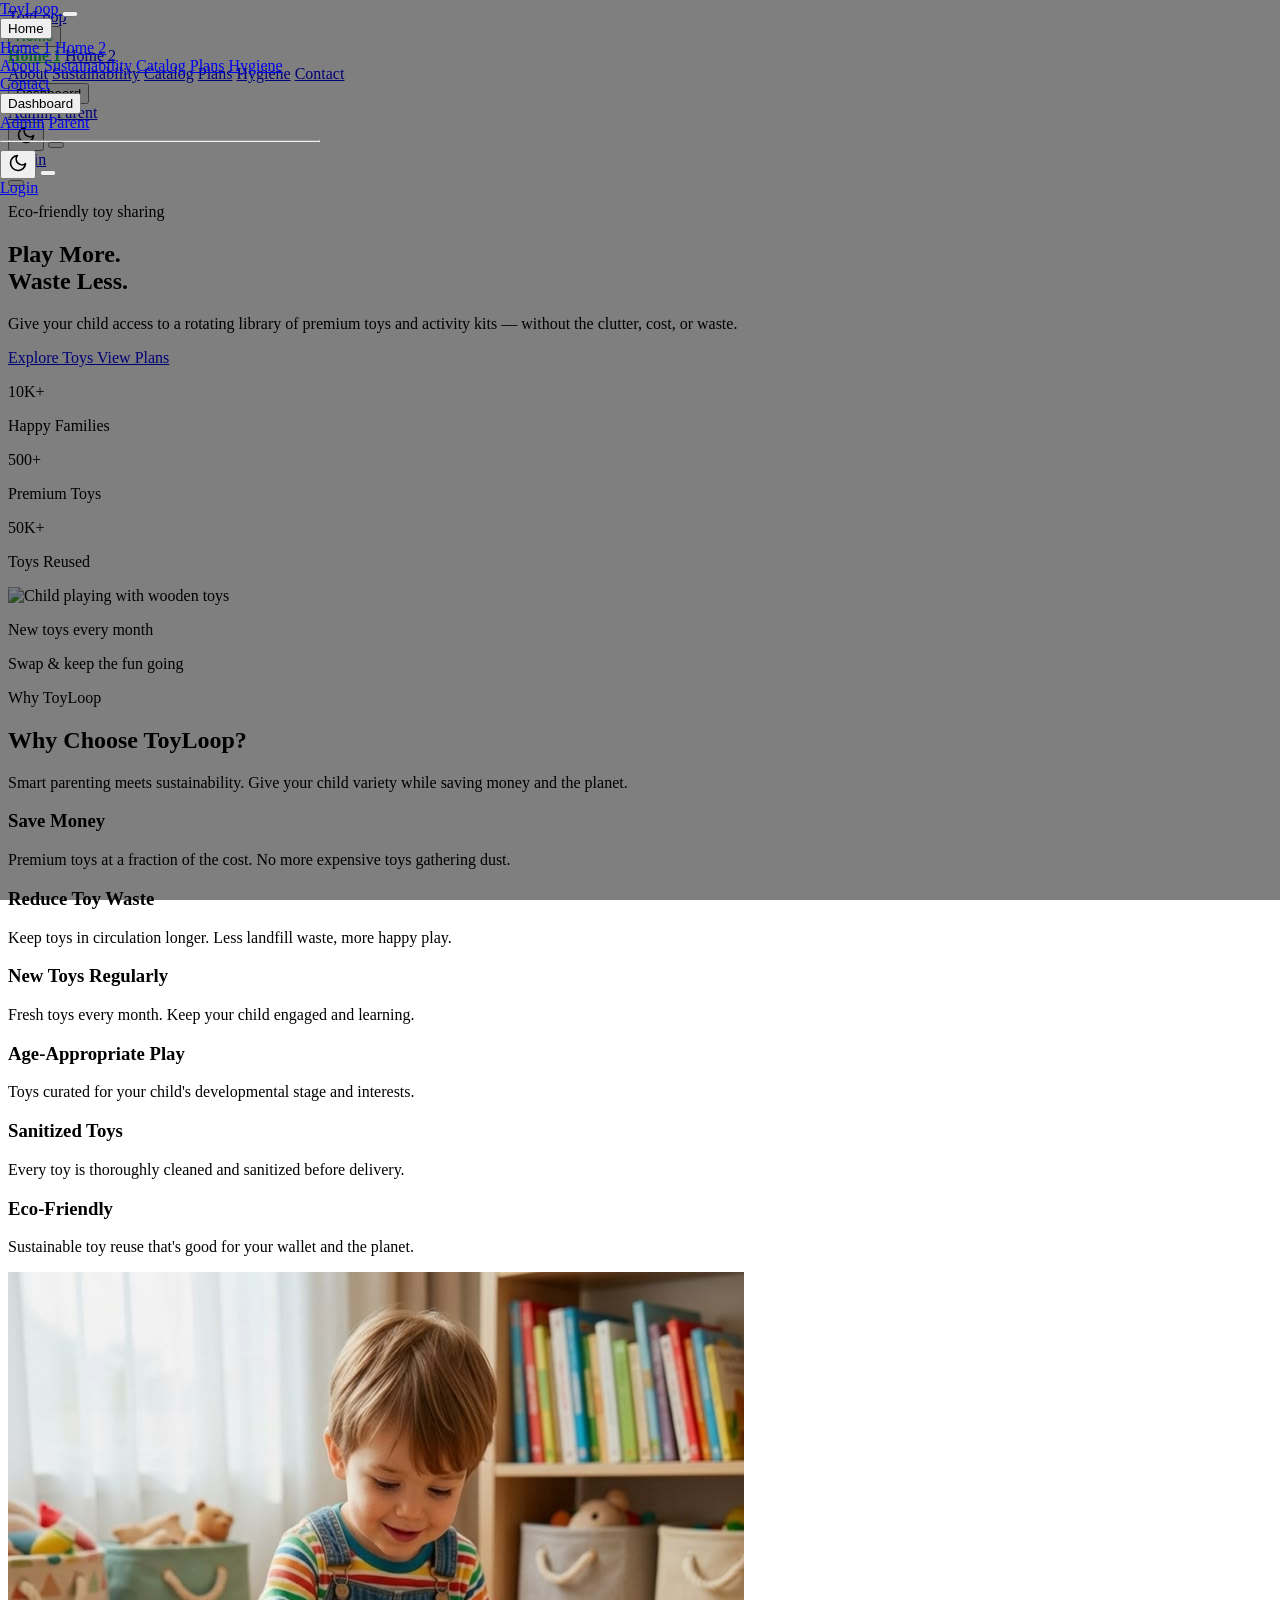
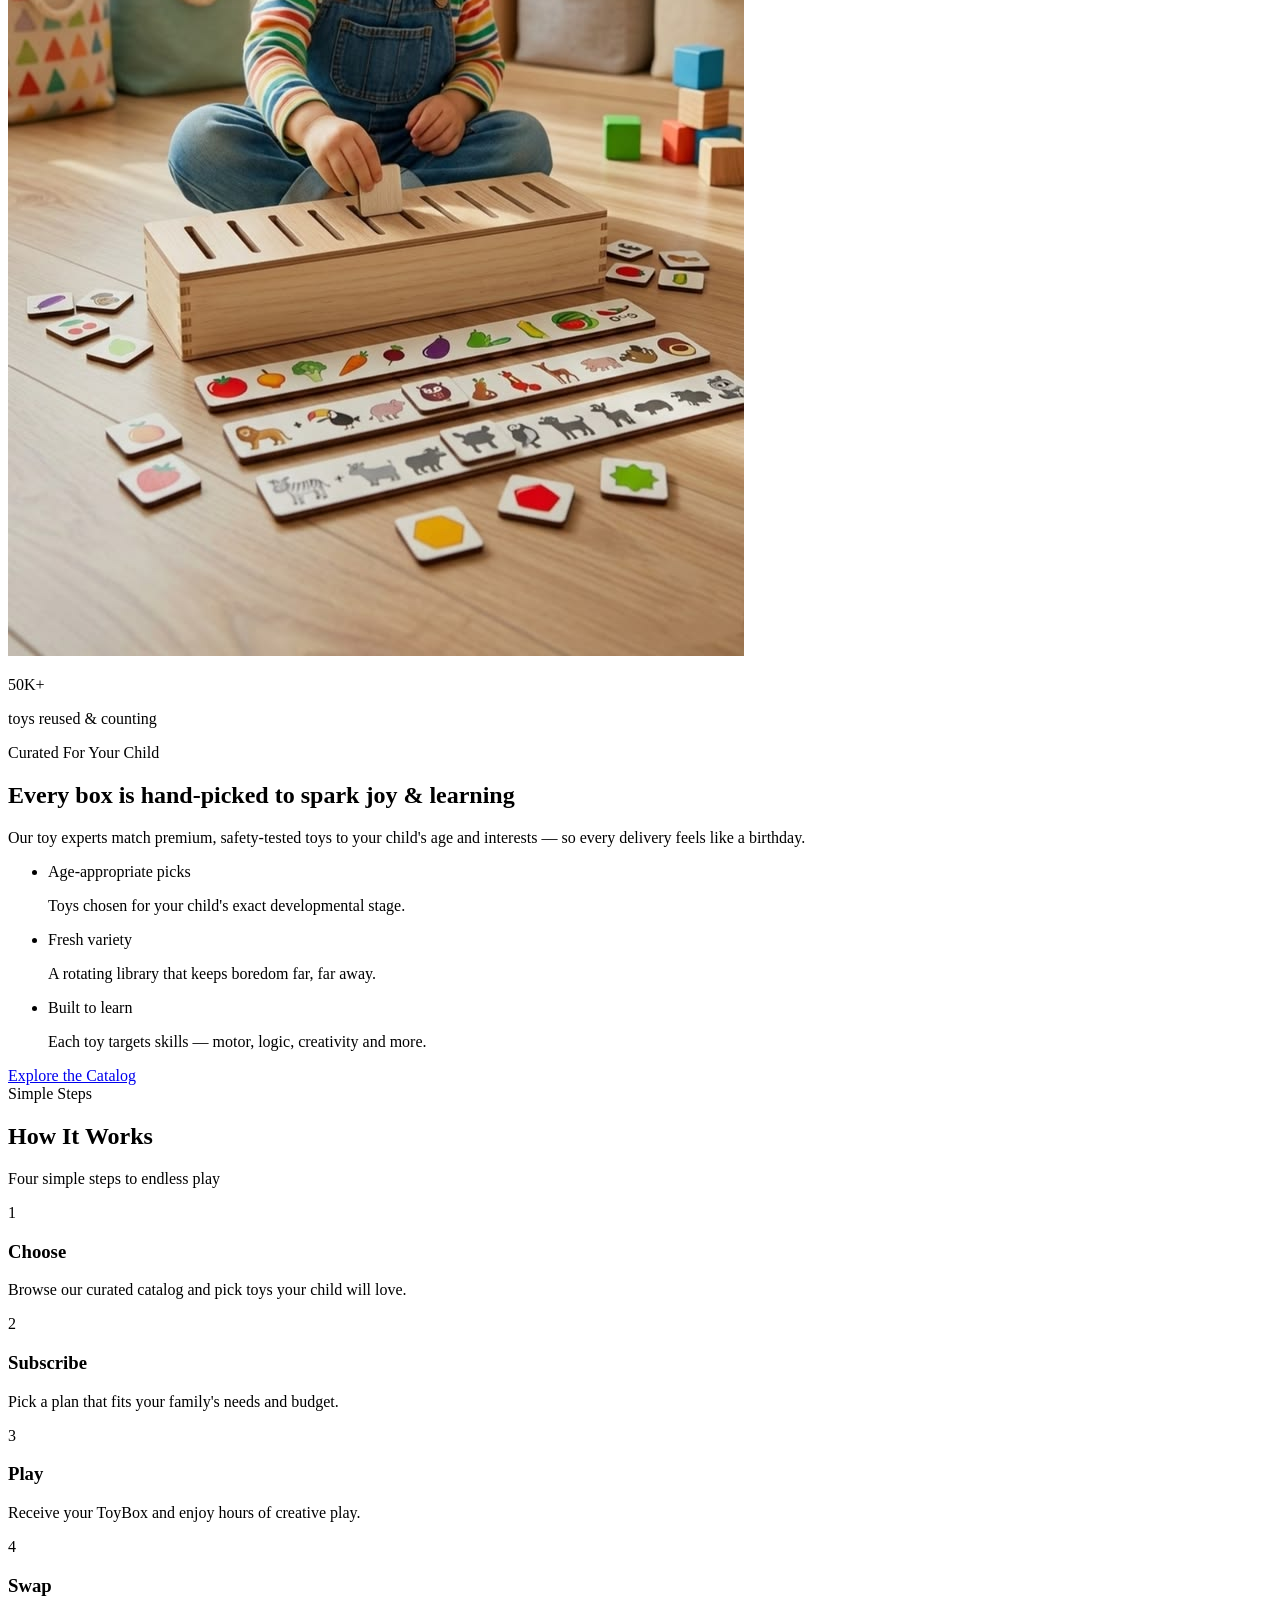
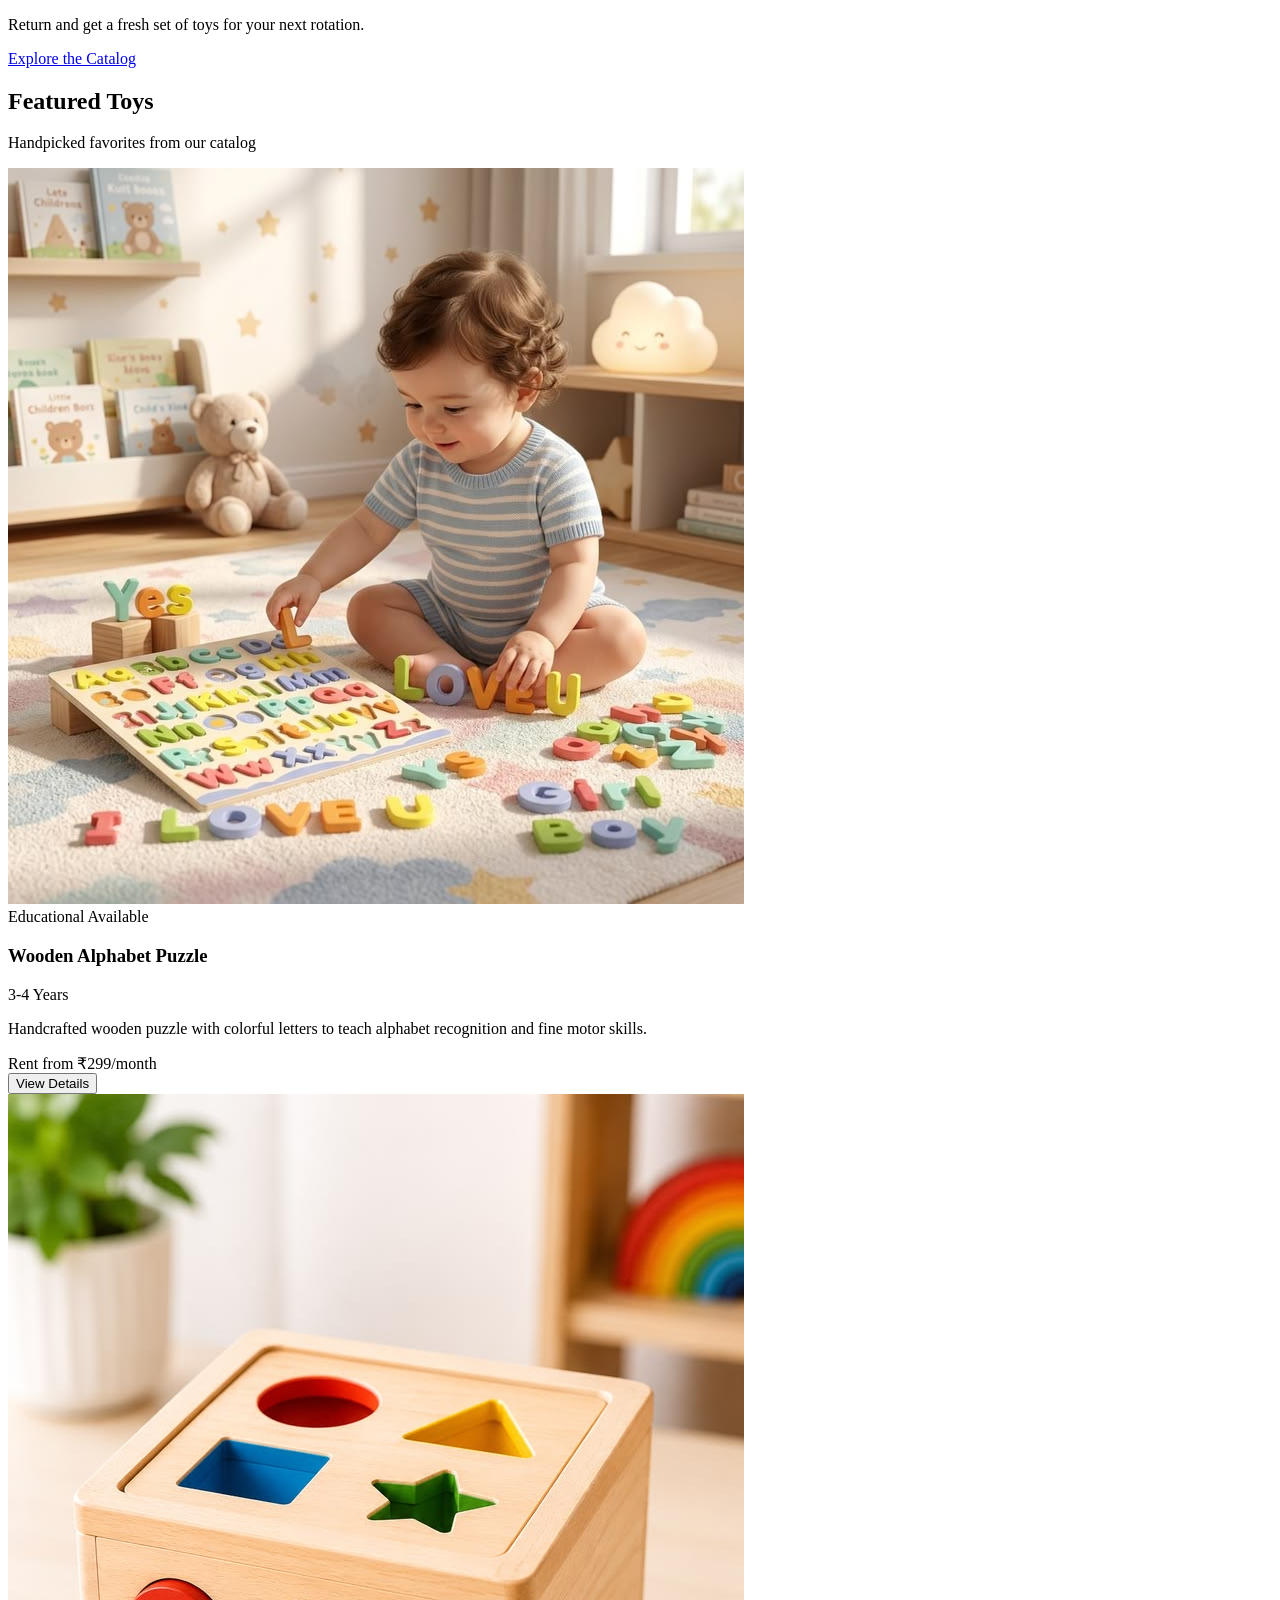
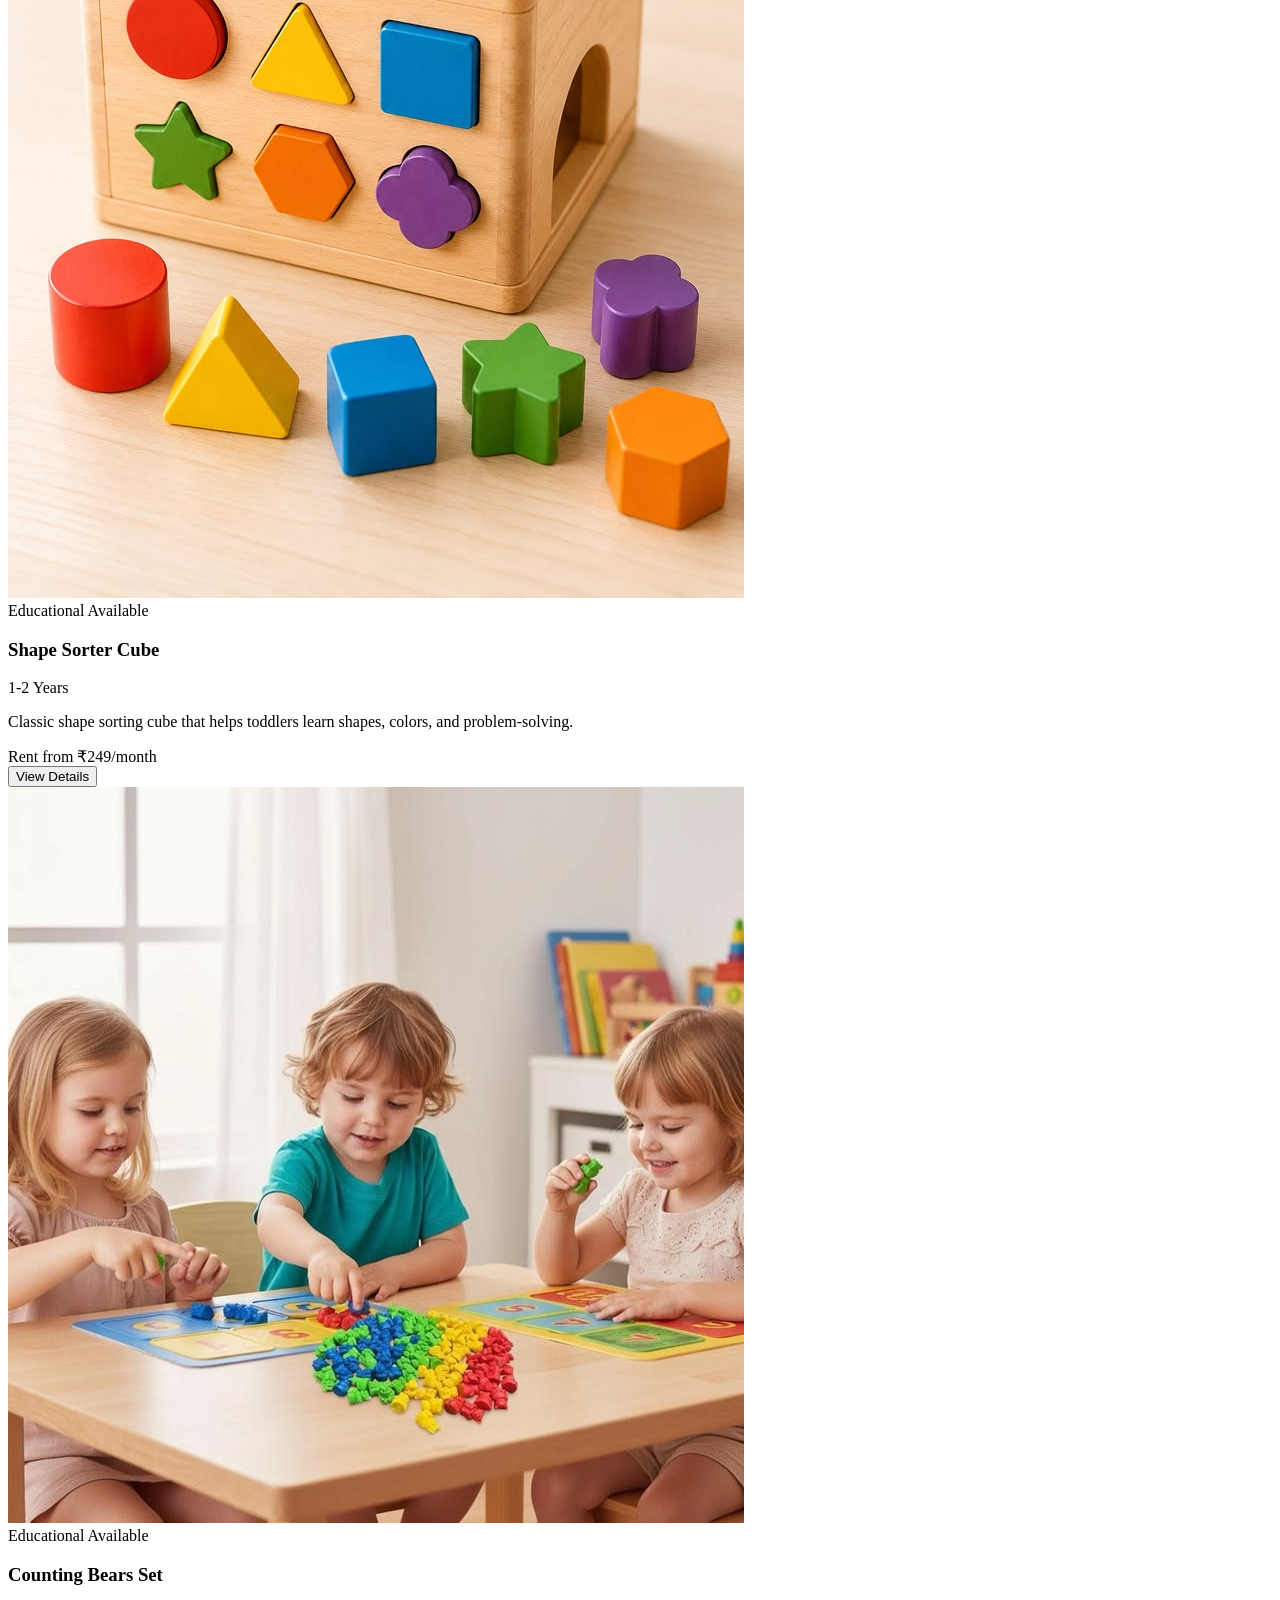
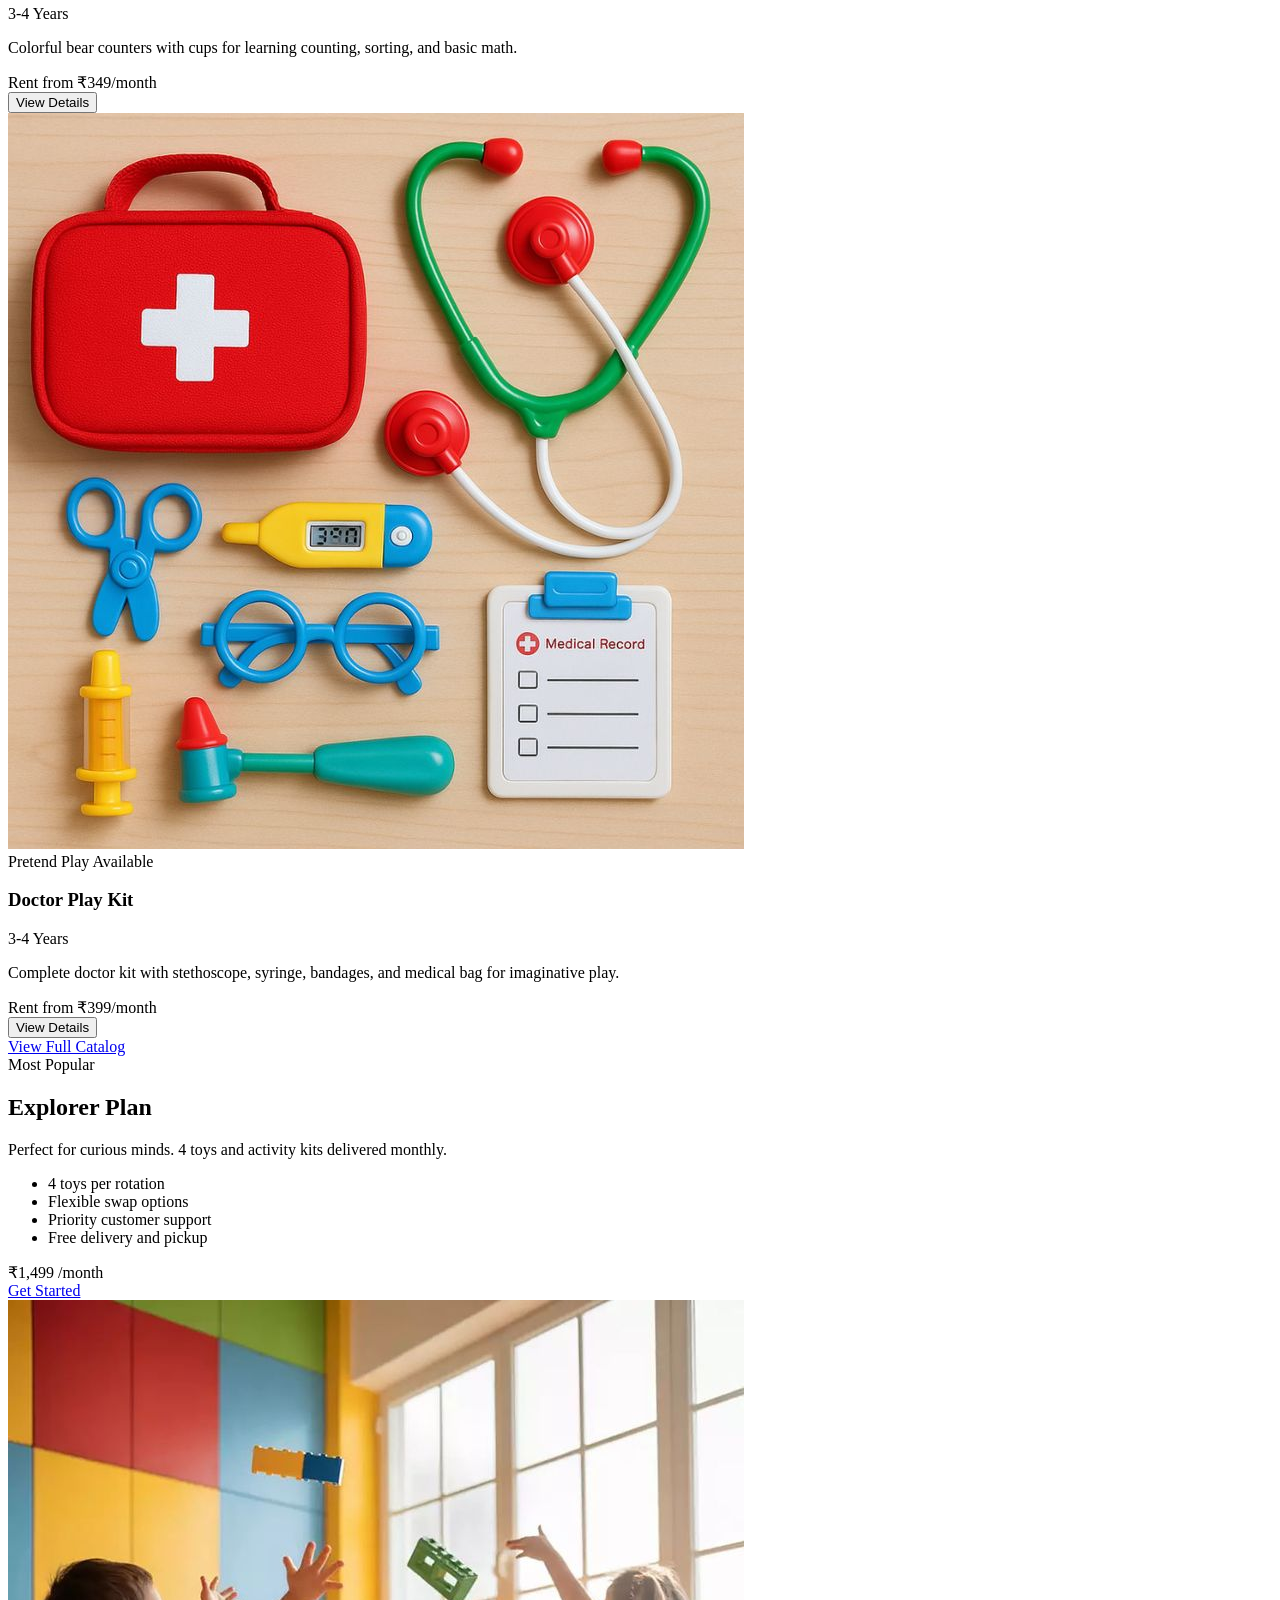
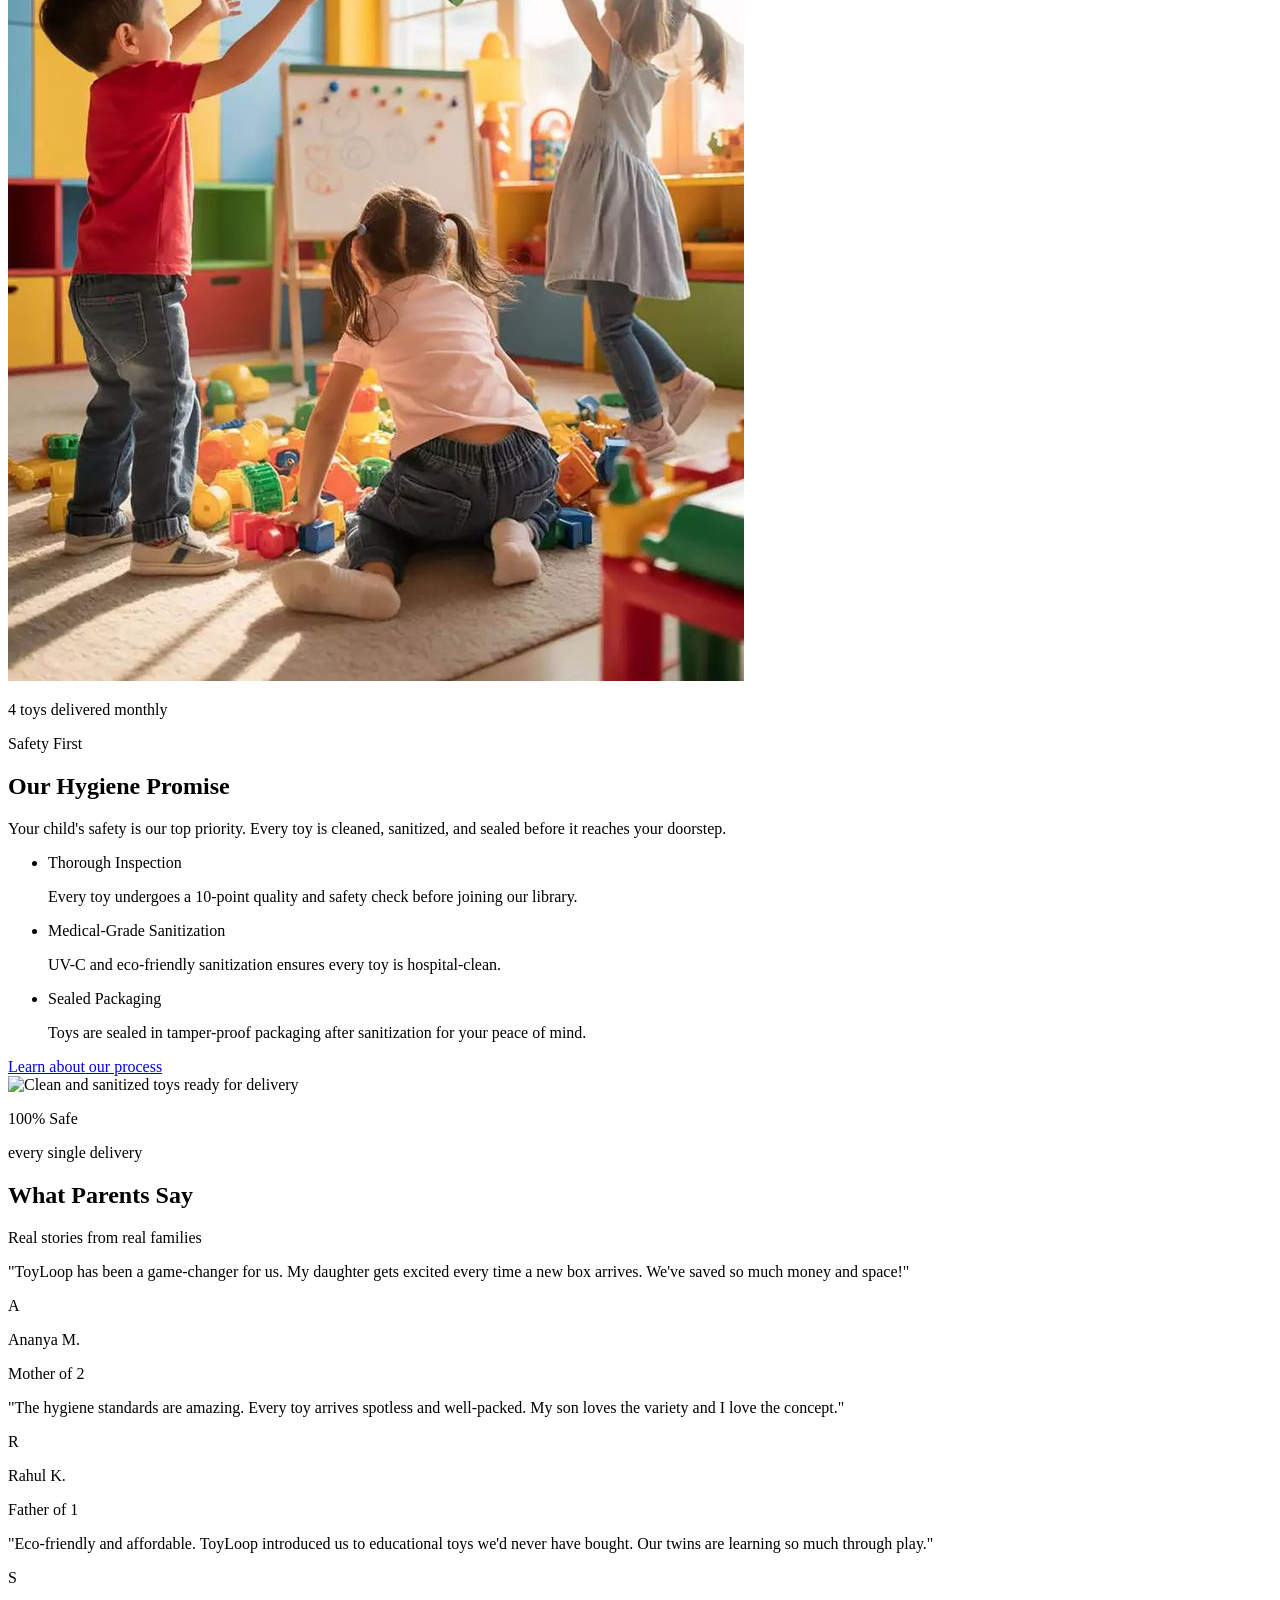
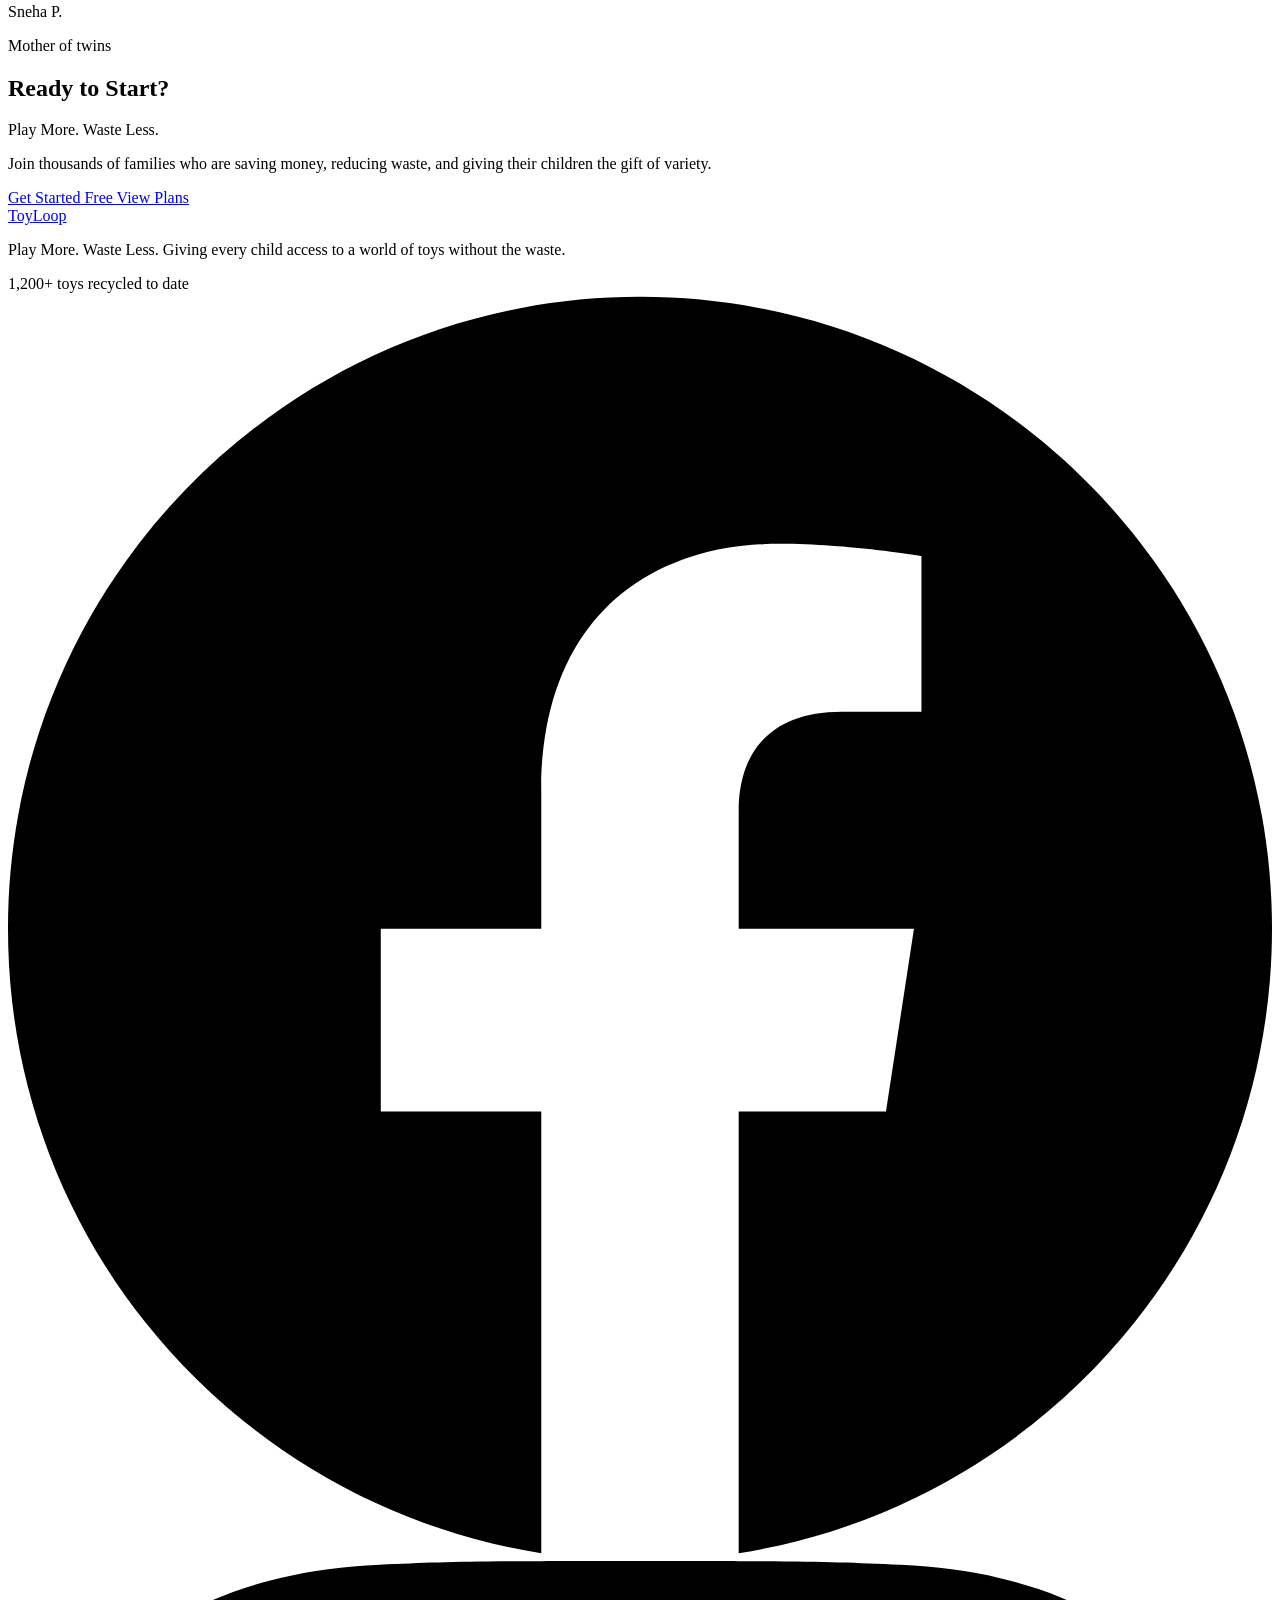
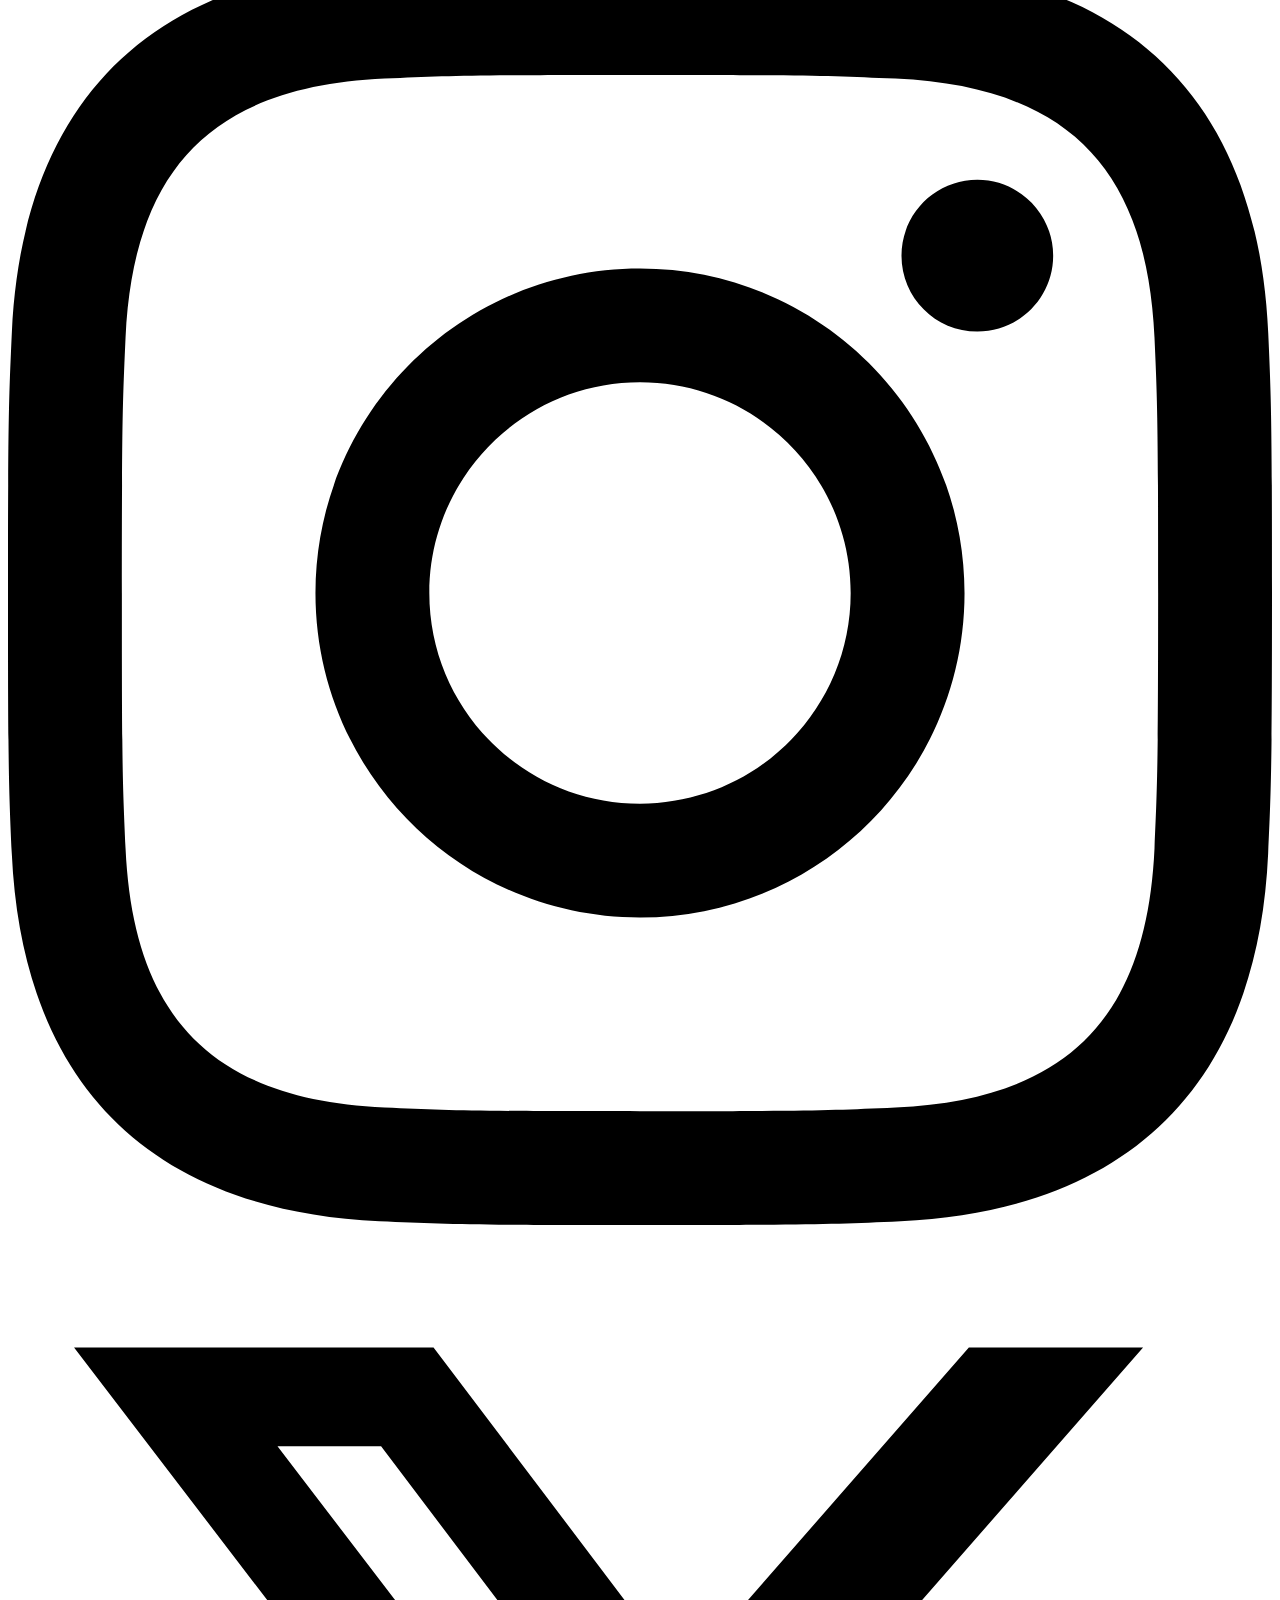
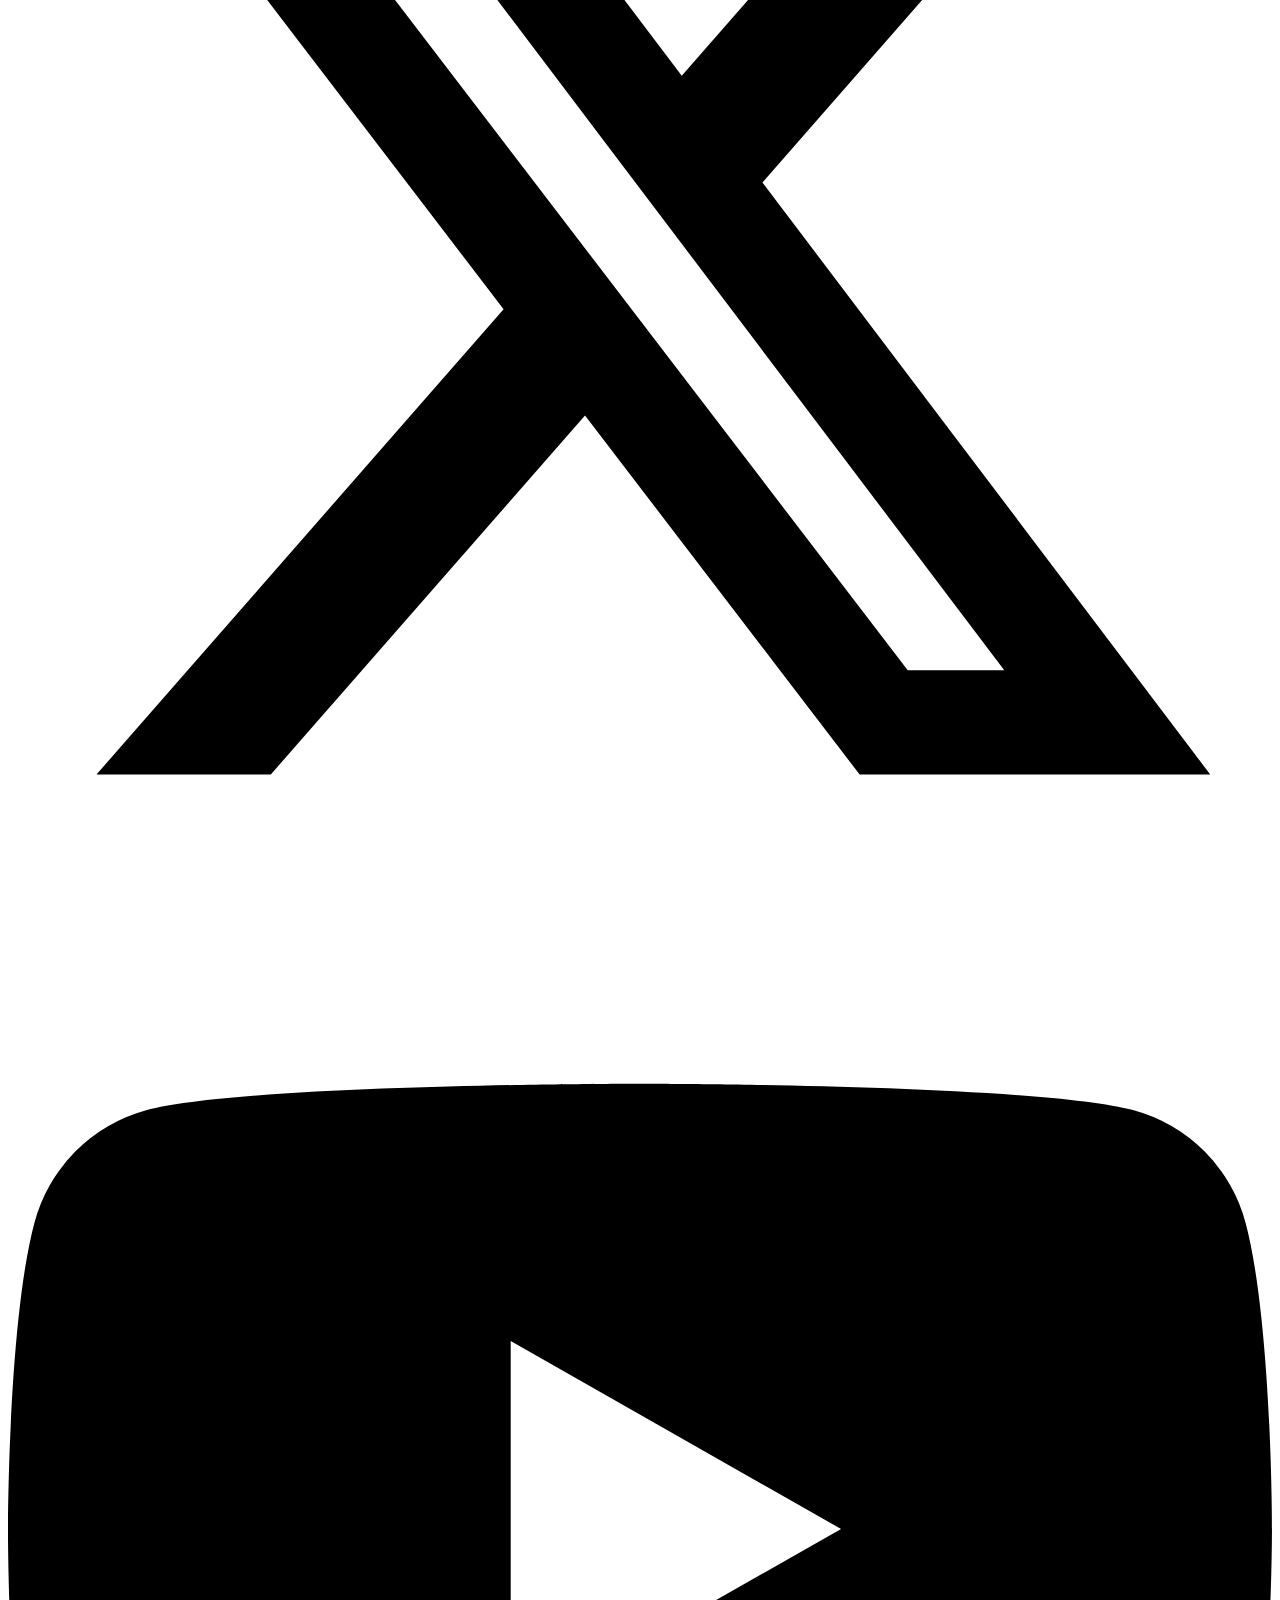
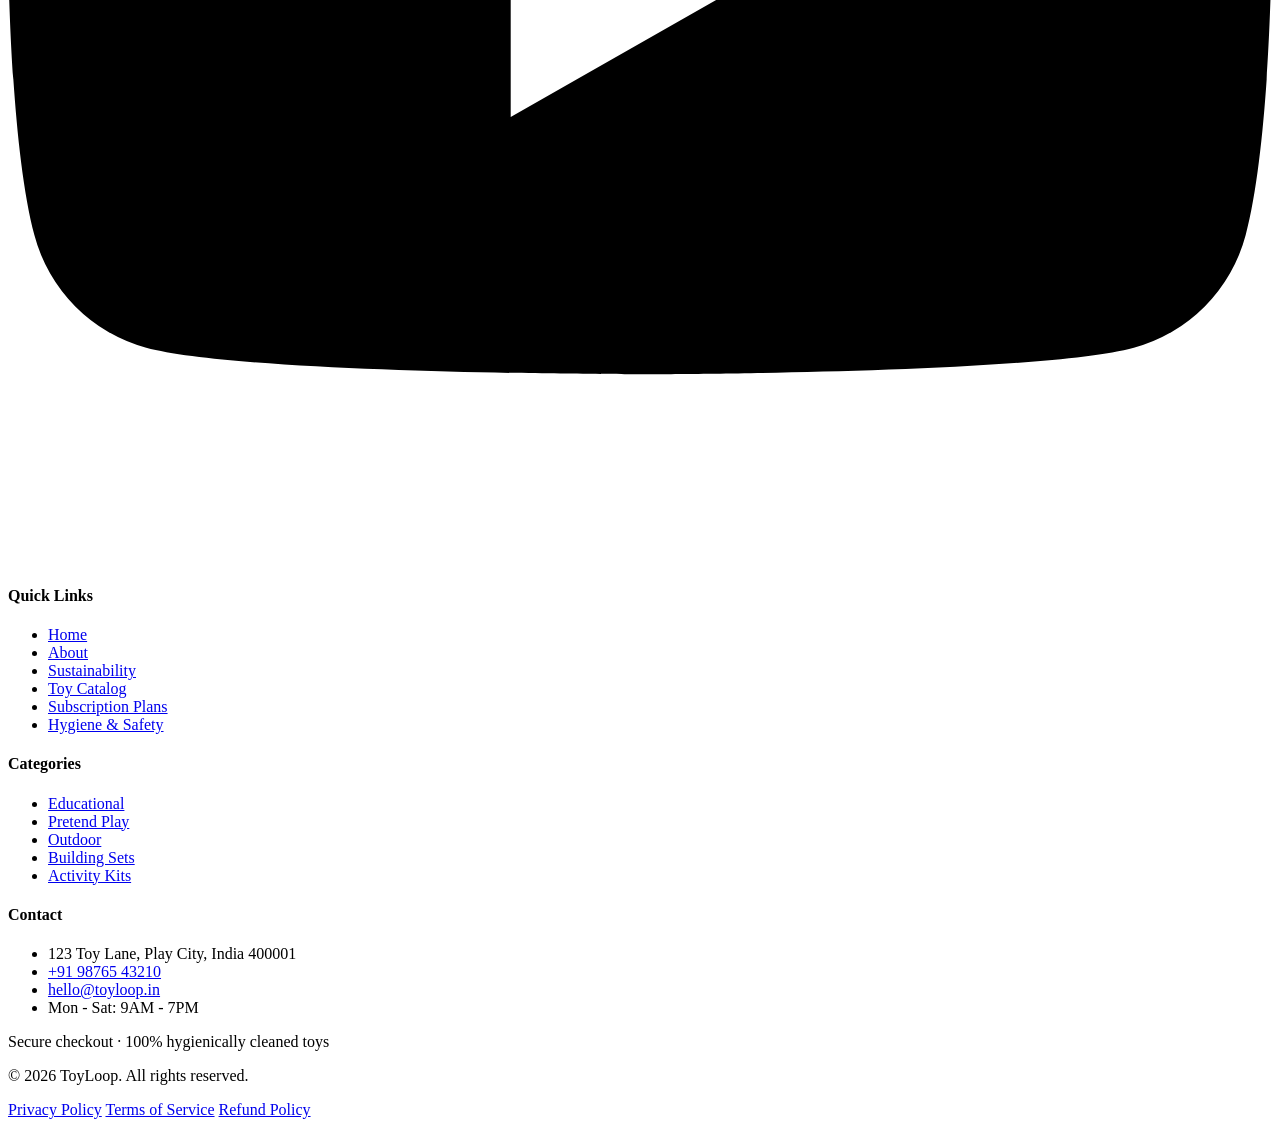
==== commit 908fa847: "updated code" ====
--- a/index.html
+++ b/index.html
@@ -3,6 +3,7 @@
 <head>
   <meta charset="UTF-8">
   <meta name="viewport" content="width=device-width, initial-scale=1.0">
+  <link rel="icon" type="image/svg+xml" href="assets/favicon.svg">
   <title>ToyLoop — Play More. Waste Less.</title>
   <meta name="description" content="ToyLoop is a kids toy rental and activity kit subscription service. Save money, reduce waste, and give your child access to new toys every month.">
   <script src="https://cdn.tailwindcss.com"></script>
